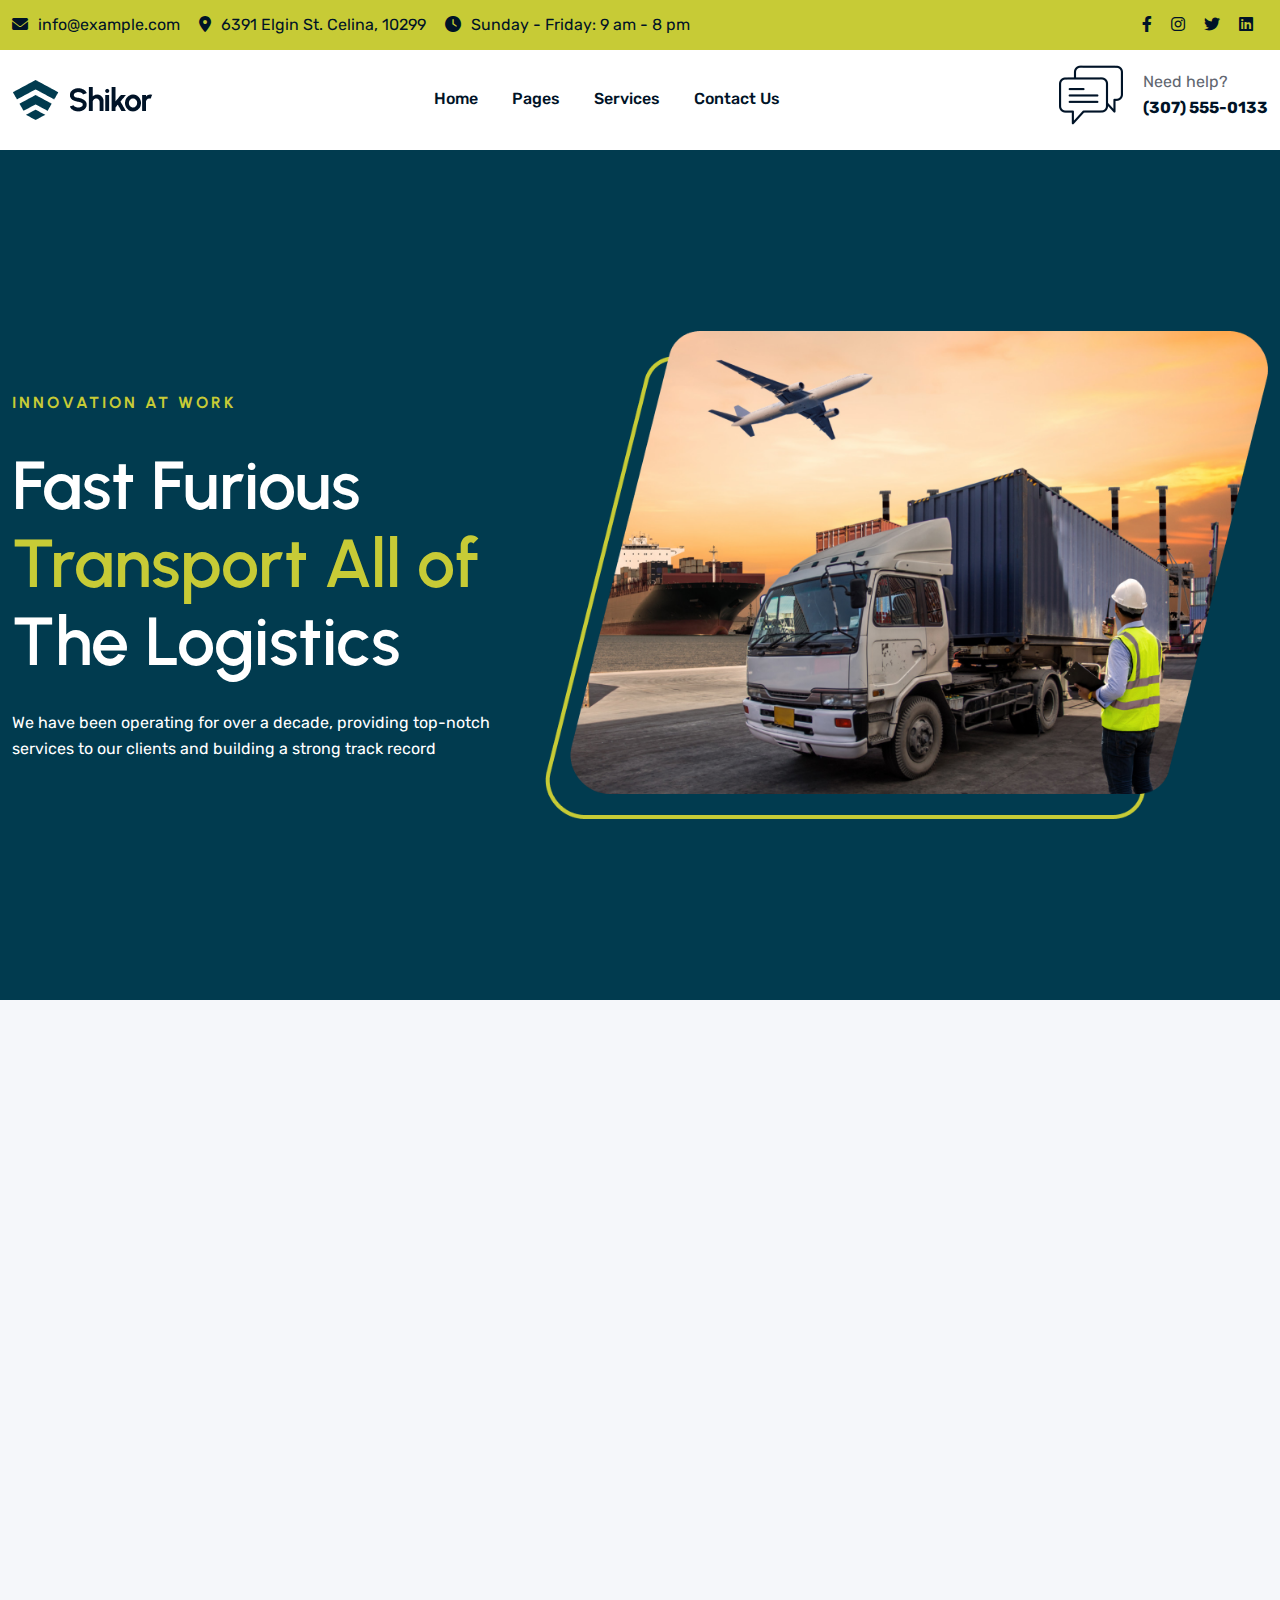
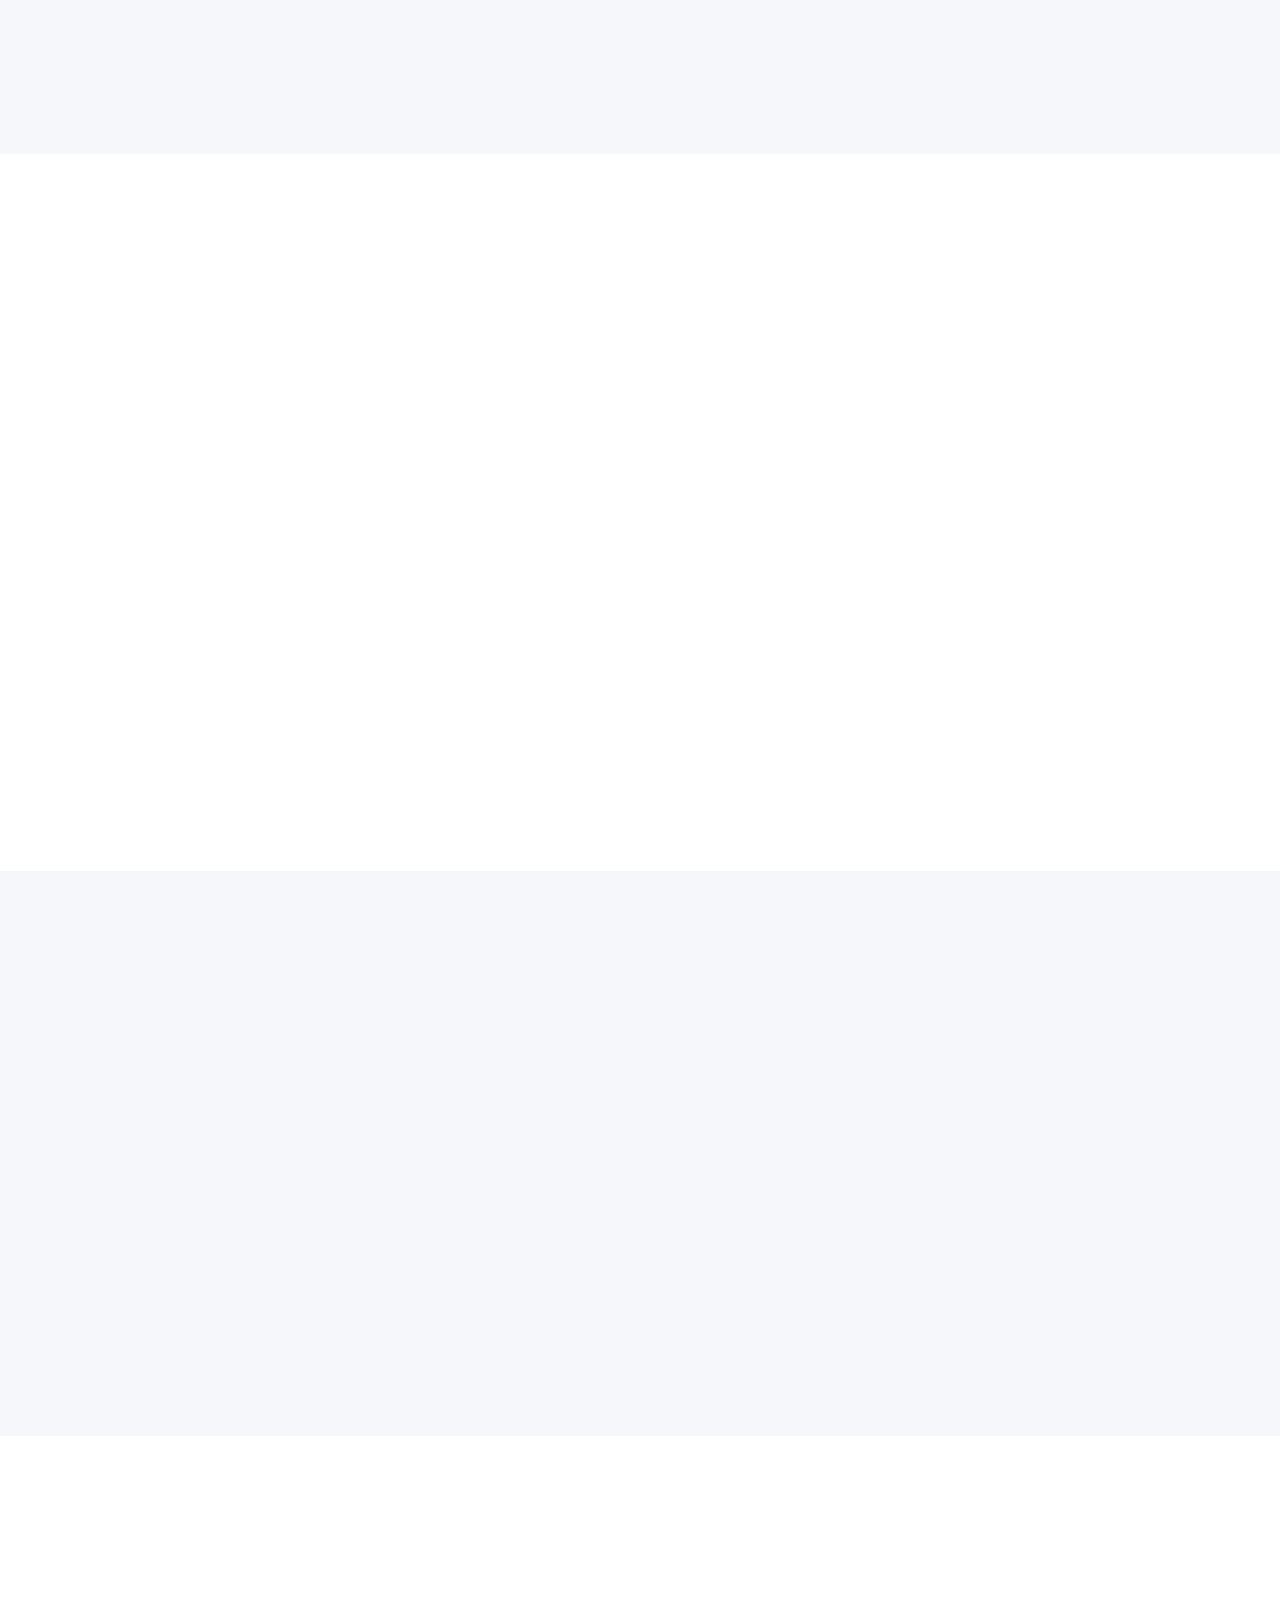
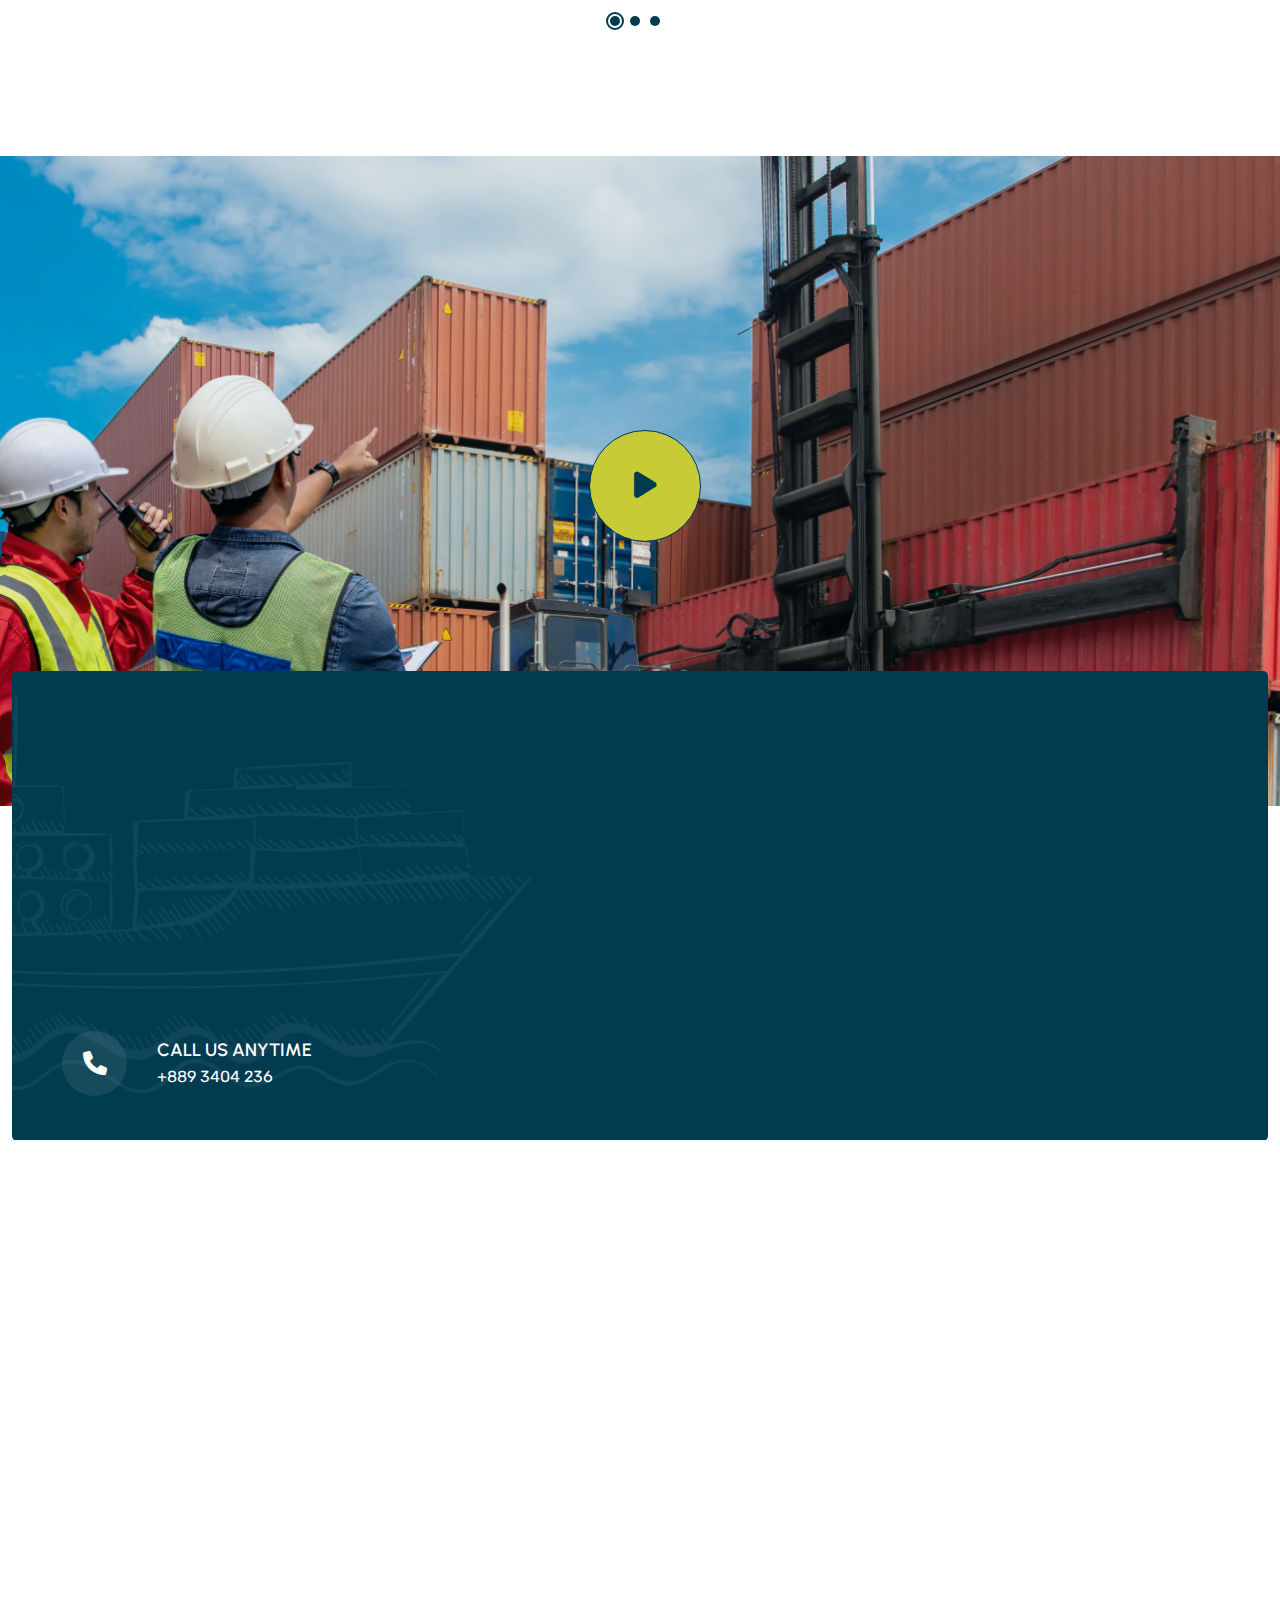
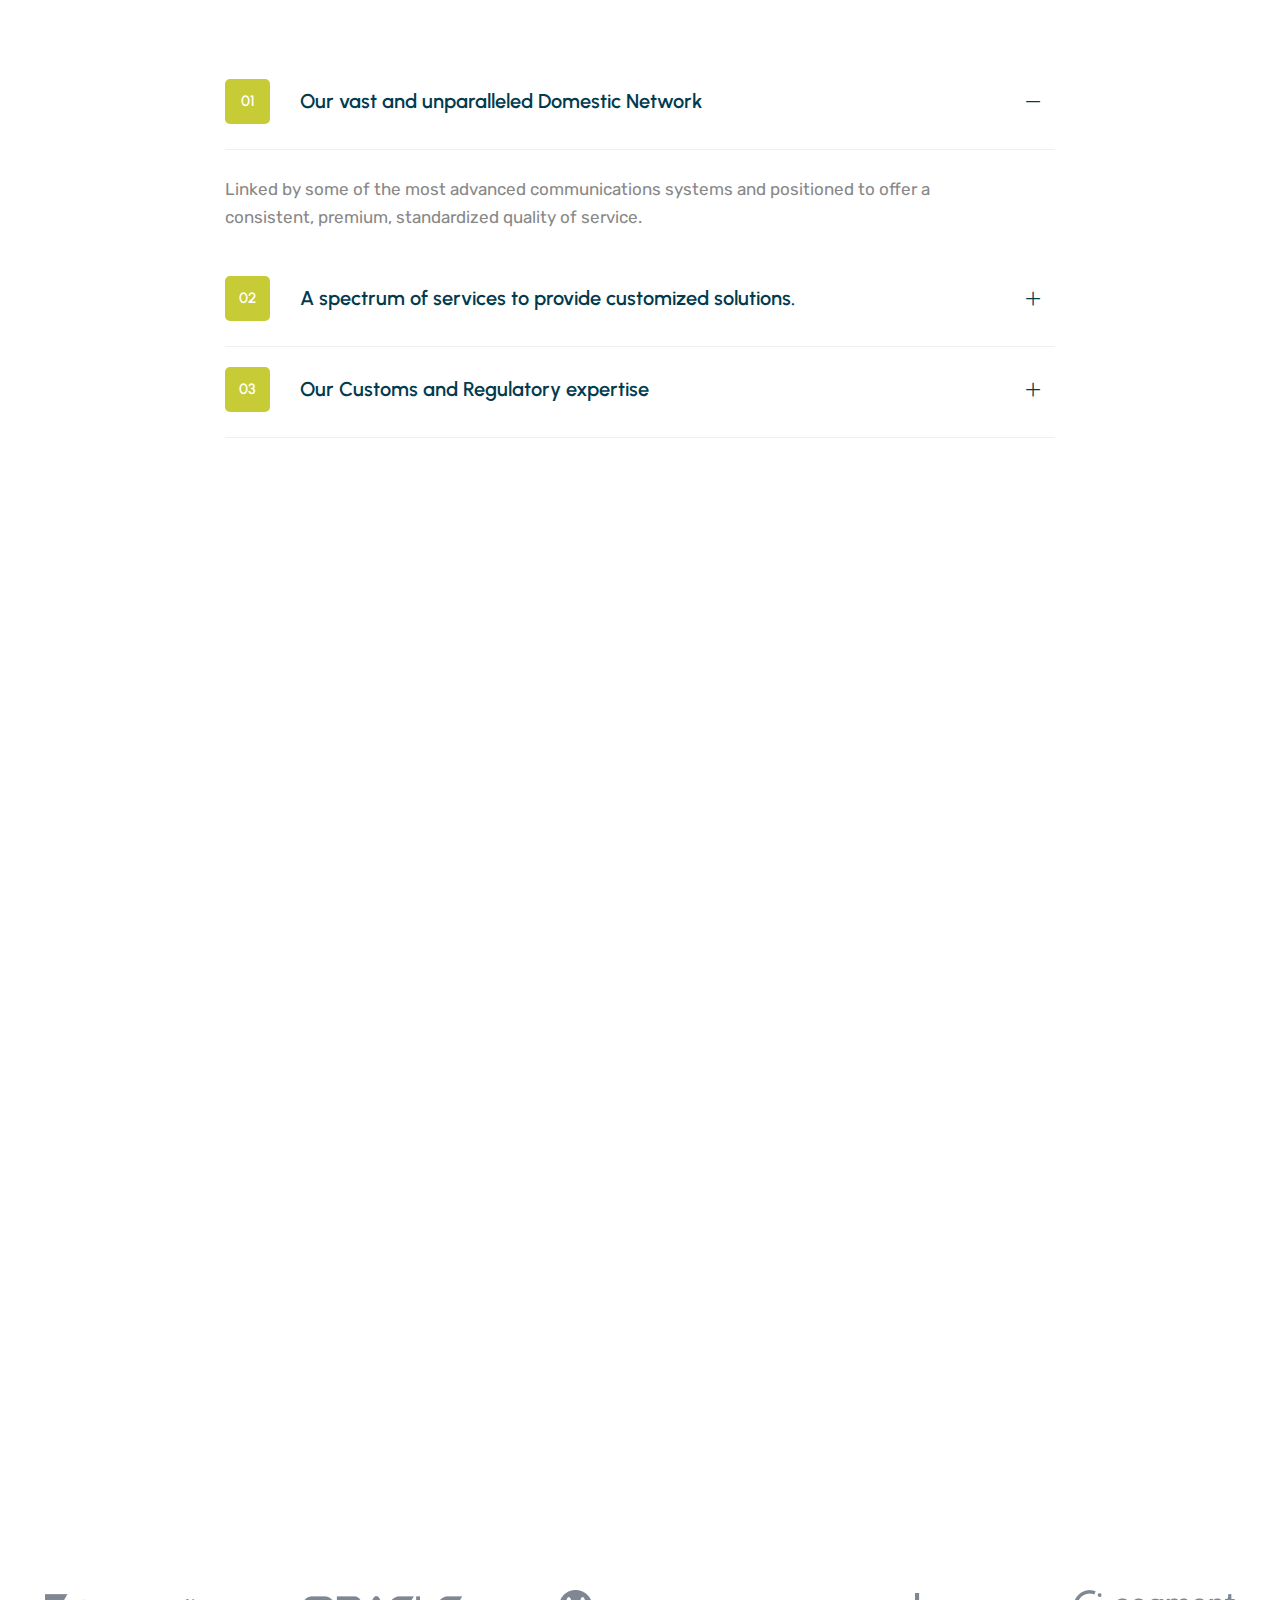
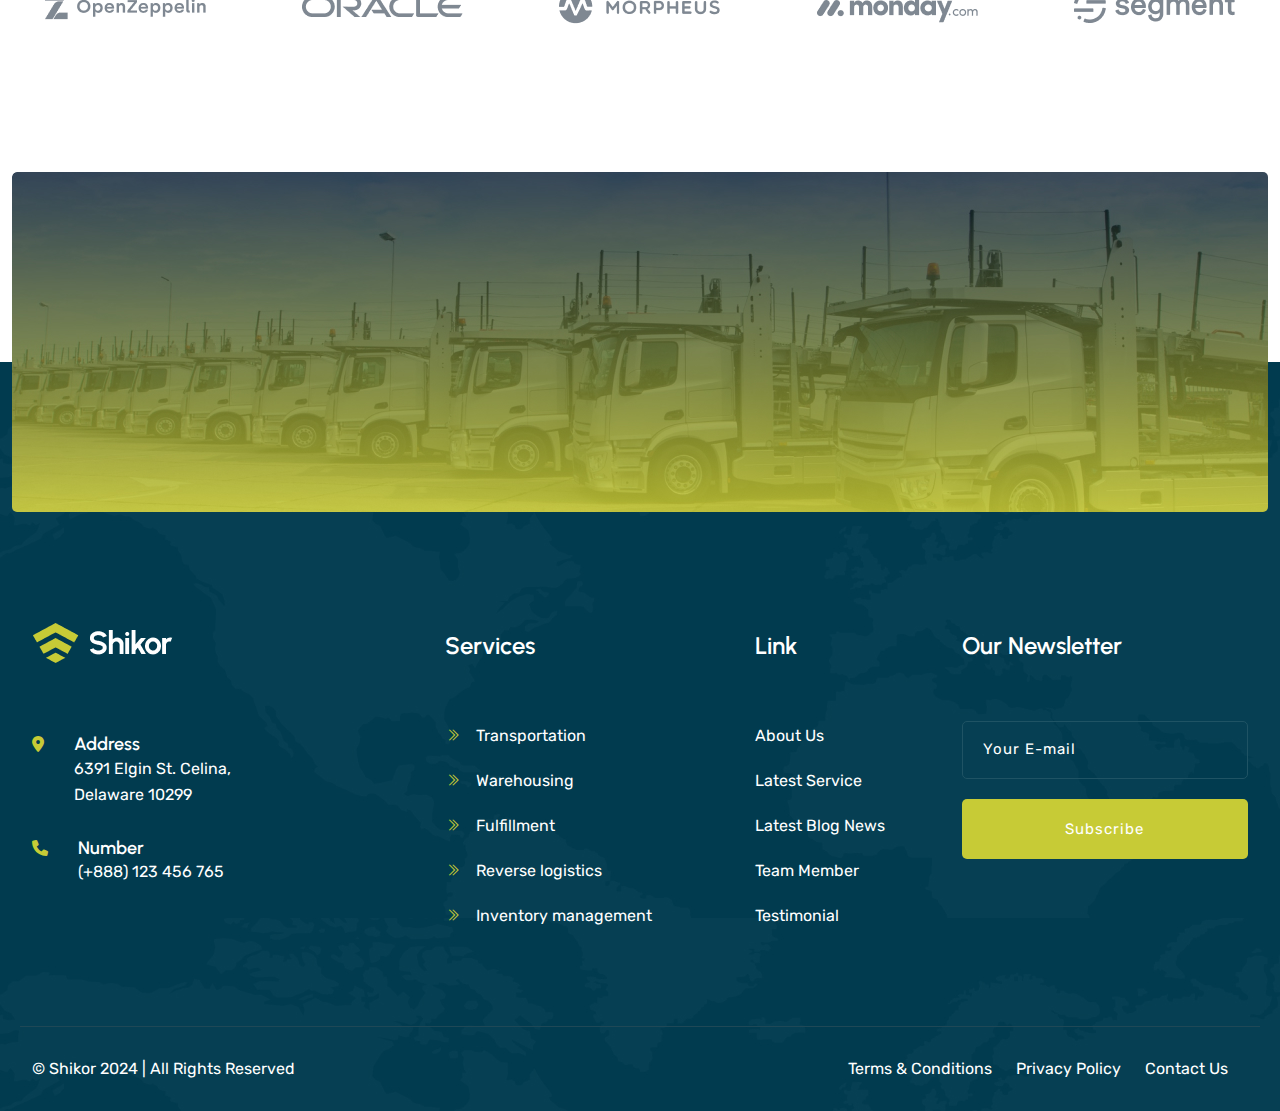
==== index.html @ f117d69b "initial commit" ====
<!DOCTYPE html>
<html lang="en">


<head>
    <meta charset="utf-8">
    <meta http-equiv="X-UA-Compatible" content="IE=edge">
    <meta name="viewport" content="width=device-width, initial-scale=1.0, user-scalable=0">

    <title>Urban Mitra</title>

    <!--Favicon-->
    <link rel="icon" href="assets/img/favicon.png" type="image/jpg">


    <!-- Bootstrap CSS -->
    <link href="assets/css/bootstrap.min.css" rel="stylesheet">
    <!-- Line Awesome CSS -->
    <link href="assets/css/line-awesome.min.css" rel="stylesheet">
    <!-- Font Awesome CSS -->
    <link href="assets/css/fontAwesomePro.css" rel="stylesheet">
    <!-- Flaticon CSS -->
    <link href="assets/css/flaticon.css" rel="stylesheet">
    <!-- Animate CSS-->
    <link href="assets/css/animate.css" rel="stylesheet">
    <!-- Magnific Popup Video -->
    <link href="assets/css/magnific-popup.css" rel="stylesheet">
    <!-- Owl Carousel CSS -->
    <link href="assets/css/owl.carousel.css" rel="stylesheet">
    <!-- Slick Slider CSS -->
    <link href="assets/css/slick.css" rel="stylesheet">
    <!-- Nice Select  -->
    <link href="assets/css/nice-select.css" rel="stylesheet">
    <!-- Back to Top -->
    <link href="assets/css/backToTop.css" rel="stylesheet">
    <!-- Metis Menu -->
    <link href="assets/css/metismenu.css" rel="stylesheet">
    <!-- Style CSS -->
    <link href="assets/css/style.css" rel="stylesheet">
    <!-- jquery -->
    <script src="assets/js/jquery-1.12.4.min.js"></script>

</head>

<body>

    <!-- Pre Loader -->

    <div id="shikor_preloader">
        <div id="shikor_circle_loader"></div>
        <div class="shikor_loader_logo"><img src="assets/img/preload.png" alt="Preload"></div>
    </div>

    <!-- Header Top Area -->

    <div class="header-top-area secondary-bg">
        <div class="container">
            <div class="row">
                <div class="col-xl-8 col-lg-8">
                    <span><i class="fa-solid fa-envelope"></i>info@example.com</span>
                    <span><i class="fa-solid fa-location-dot"></i>6391 Elgin St. Celina, 10299</span>
                    <span><i class="fa-solid fa-clock"></i>Sunday - Friday: 9 am - 8 pm</span>
                </div>
                <div class="col-xl-4 col-lg-4 text-end">
                    <div class="social-area">
                        <a href="#"><i class="fa-brands fa-facebook-f"></i></a>
                        <a href="#"><i class="fa-brands fa-instagram"></i></a>
                        <a href="#"><i class="fa-brands fa-twitter"></i></a>
                        <a href="#"><i class="fa-brands fa-linkedin"></i></a>
                    </div>
                </div>
            </div>
        </div>
    </div>

    <!-- Header Area  -->

    <div id="header-sticky" class="header-area">
        <div class="navigation">
            <div class="container">
                <div class="header-inner-box">

                    <div class="logo">
                        <a href="index-2.html"><img src="assets/img/logo.png" alt=""></a>
                    </div>

                    <div class="main-menu d-none d-lg-inline-block">
                        <ul>

                            <li><a href="index.html">Home</a></li>
                            <li><a href="#">Pages</a></li>
                            <li><a href="#">Services</a></li>
                            <li><a href="contact.html">Contact Us</a></li>
                        </ul>
                    </div>

                    <div class="mobile-nav-bar d-block col-6 d-lg-none">
                        <div class="mobile-nav-wrap">
                            <div id="hamburger">
                                <i class="las la-bars"></i>
                            </div>
                            <!-- mobile menu - responsive menu  -->
                            <div class="mobile-nav">
                                <button type="button" class="close-nav">
                                    <i class="las la-times-circle"></i>
                                </button>
                                <nav class="sidebar-nav">
                                    <ul class="metismenu" id="mobile-menu">
                                        <li><a href="index.html">Home</a></li>
                                        <li><a href="#">Pages</a></li>
                                        <li><a href="#">Services</a></li>
                                        <li><a href="contact.html">Contact Us</a></li>

                                    </ul>
                                </nav>
                            </div>
                        </div>
                    </div>
                    <div class="header-right d-none d-lg-block">
                        <div class="contact-icon-wrap">
                            <img src="assets/img/chat.png" alt="">
                            <div class="contact-info">
                                <p>Need help?</p>
                                <p><b>(307) 555-0133</b></p>
                            </div>
                        </div>
                    </div>
                </div>
            </div>
        </div>
    </div>

    <!-- Hero Area  -->

    <div class="hero-area theme-bg bg-cover d-flex align-items-center" data-background="assets/img/hero-area-bg.png">
        <div class="container">
            <div class="row align-items-center">
                <div class="col-xl-5 col-lg-5 col-md-5">
                    <div class="hero-area-content">
                        <div class="section-title">
                            <h6 class="wow fadeInDown animated" data-wow-delay="200ms">Innovation at Work</h6>
                        </div>
                        <h1 class="text-white wow fadeInDown animated" data-wow-delay="300ms">Fast Furious
                            <span>Transport All of</span> The Logistics
                        </h1>
                        <p class="text-white mt-30 wow fadeInDown animated" data-wow-delay="400ms">We have been
                            operating for over a decade, providing top-notch services to our clients and building a
                            strong track record</p>

                    </div>
                </div>
                <div class="col-xl-7 col-lg-7 col-md-7 wow fadeInRight animated" data-wow-delay="200ms">
                    <div class="hero-img-wrap">
                        <img src="assets/img/hero-area-img.png" alt="">
                    </div>
                </div>
            </div>
        </div>
    </div>

    <!-- About Section  -->
    <div class="about-section gray-bg section-padding">
        <div class="container">
            <div class="row align-items-center">
                <div class="col-xl-6 col-lg-6 wow fadeInLeft animated" data-wow-delay="200ms">
                    <div class="about-img-wrap">
                        <img src="assets/img/about/about-1.png" alt="">
                        <div class="achievement-wrap theme-bg d-flex">
                            <div class="icon">
                                <img src="assets/img/about/medal.png" alt="">
                            </div>
                            <div class="content">
                                <span class="year">20+</span>
                                <span>Winning awrard</span>
                            </div>
                        </div>
                    </div>
                </div>
                <div class="col-xl-6 col-lg-6 wow fadeInUp animated" data-wow-delay="300ms">
                    <div class="about-content-wrap">
                        <div class="section-title">
                            <h6>About Us</h6>
                            <h2>Streamlined Solutions for <br> a Seamless Deliveries</h2>
                        </div>
                        <p>Lorem ipsum dolor sit amet consectetur. Amet lectus mi ultricies the dictum facilisis thr
                            sem. Imperdiet massa turpis sit Lorem ipsum dolor sit amet </p>
                    </div>
                    <div class="about-list-item">
                        <ul>
                            <li><i class="fa-solid fa-circle-check"></i>Your satisfaction is our priority</li>
                            <li><i class="fa-solid fa-circle-check"></i>Enhancing your transport experience</li>
                            <li><i class="fa-solid fa-circle-check"></i>Safe, comfortable, and on time</li>
                            <li><i class="fa-solid fa-circle-check"></i>Discover hassle-free transportation</li>
                        </ul>
                    </div>
                </div>
            </div>
        </div>
    </div>

    <!-- Service Section  -->
    <div class="service-section section-padding pb-60">
        <div class="container">
            <div class="row align-items-end">
                <div class="col-xl-8 col-lg-8 wow fadeInUp animated" data-wow-delay="200ms">
                    <div class="section-title mb-0">
                        <h6>Services</h6>
                        <h2>Streamlined <span>Solutions</span> for a <br> Seamless Deliveries</h2>
                    </div>
                </div>

            </div>
            <div class="row mt-100">
                <div class="col-xl-4 col-lg-4 col-md-6 wow fadeInUp animated" data-wow-delay="200ms">
                    <div class="single-service-wrap">
                        <div class="service-icon">
                            <img src="assets/img/service/1.png" alt="">
                        </div>
                        <h4>Express Transport</h4>
                        <p></p>
                        <a href="service-details.html" class="service-link">Read More <i
                                class="fa-solid fa-arrow-right"></i></a>
                    </div>
                </div>
                <div class="col-xl-4 col-lg-4 col-md-6 wow fadeInUp animated" data-wow-delay="400ms">
                    <div class="single-service-wrap">
                        <div class="service-icon">
                            <img src="assets/img/service/2.png" alt="">
                        </div>
                        <h4>Connect Logistics</h4>
                        <p></p>
                        <a href="service-details.html" class="service-link">Read More <i
                                class="fa-solid fa-arrow-right"></i></a>
                    </div>
                </div>
                <div class="col-xl-4 col-lg-4 col-md-6 wow fadeInUp animated" data-wow-delay="600ms">
                    <div class="single-service-wrap">
                        <div class="service-icon">
                            <img src="assets/img/service/3.png" alt="">
                        </div>
                        <h4>Logistic Xpress</h4>
                        <p></p>
                        <a href="service-details.html" class="service-link">Read More <i
                                class="fa-solid fa-arrow-right"></i></a>
                    </div>
                </div>
            </div>
        </div>
    </div>


    <!-- Project Section -->
    <div class="project-section gray-bg section-padding">
        <div class="container">
            <div class="row align-items-end">
                <div class="col-xl-6 col-lg-6">
                    <div class="section-title mb-0 wow fadeInUp animated" data-wow-delay="200ms">
                        <h6>Latest Project</h6>
                        <h2>Your Visit Our <span>Expertise</span> <br> of Creating Beautiful</h2>
                    </div>
                </div>

            </div>
            <div class="row mt-60">
                <div class="project-wrapper owl-carousel">
                    <a href="#" class="single-project-wrapper wow fadeInUp animated" data-wow-delay="200ms">
                        <div class="project-bg">
                            <img src="assets/img/project/01.png" alt="">
                            <div class="project-details">
                                <h4>Air Freight</h4>
                                <p>Logistics</p>
                            </div>
                        </div>
                    </a>
                    <a href="#" class="single-project-wrapper wow fadeInUp animated" data-wow-delay="400ms">
                        <div class="project-bg">
                            <img src="assets/img/project/02.png" alt="">
                            <div class="project-details">
                                <h4>Ware House</h4>
                                <p>Logistics</p>
                            </div>
                        </div>
                    </a>
                    <a href="#" class="single-project-wrapper wow fadeInUp animated" data-wow-delay="600ms">
                        <div class="project-bg">
                            <img src="assets/img/project/03.png" alt="">
                            <div class="project-details">
                                <h4>Sea Freight</h4>
                                <p>Logistics</p>
                            </div>
                        </div>
                    </a>
                    <a href="#" class="single-project-wrapper wow fadeInUp animated" data-wow-delay="800ms">
                        <div class="project-bg">
                            <img src="assets/img/project/04.png" alt="">
                            <div class="project-details">
                                <h4>Road Freight</h4>
                                <p>Logistics</p>
                            </div>
                        </div>
                    </a>
                    <a href="#" class="single-project-wrapper wow fadeInUp animated" data-wow-delay="200ms">
                        <div class="project-bg">
                            <img src="assets/img/project/01.png" alt="">
                            <div class="project-details">
                                <h4>Sea Freight</h4>
                                <p>Logistics</p>
                            </div>
                        </div>
                    </a>
                    <a href="#" class="single-project-wrapper wow fadeInUp animated" data-wow-delay="200ms">
                        <div class="project-bg">
                            <img src="assets/img/project/01.png" alt="">
                            <div class="project-details">
                                <h4>Air Freight</h4>
                                <p>Logistics</p>
                            </div>
                        </div>
                    </a>
                    <a href="#" class="single-project-wrapper wow fadeInUp animated" data-wow-delay="400ms">
                        <div class="project-bg">
                            <img src="assets/img/project/02.png" alt="">
                            <div class="project-details">
                                <h4>Ware House</h4>
                                <p>Logistics</p>
                            </div>
                        </div>
                    </a>
                    <a href="#" class="single-project-wrapper wow fadeInUp animated" data-wow-delay="600ms">
                        <div class="project-bg">
                            <img src="assets/img/project/03.png" alt="">
                            <div class="project-details">
                                <h4>Sea Freight</h4>
                                <p>Logistics</p>
                            </div>
                        </div>
                    </a>
                    <a href="#" class="single-project-wrapper wow fadeInUp animated" data-wow-delay="800ms">
                        <div class="project-bg">
                            <img src="assets/img/project/04.png" alt="">
                            <div class="project-details">
                                <h4>Road Freight</h4>
                                <p>Logistics</p>
                            </div>
                        </div>
                    </a>
                    <a href="#" class="single-project-wrapper wow fadeInUp animated" data-wow-delay="200ms">
                        <div class="project-bg">
                            <img src="assets/img/project/01.png" alt="">
                            <div class="project-details">
                                <h4>Sea Freight</h4>
                                <p>Logistics</p>
                            </div>
                        </div>
                    </a>
                </div>
            </div>
        </div>
    </div>


    <!-- Video Section  -->
    <div class="video-section">
        <div class="overlay"></div>
        <div class="video-inner-box">
            <div class="play-btn">
                <a href="https://www.youtube.com/watch?v=KEFt2quibkg" class="mfp-iframe"><i
                        class="fa-solid fa-play"></i></a>
            </div>
        </div>
    </div>

    <!-- Appointment Section  -->
    <div class="appointment-section pb-180">
        <div class="container">
            <div class="appointment-inner" data-background="assets/img/appointment-bg.png">
                <div class="row">
                    <div class="col-xl-5 col-lg-5">
                        <div class="section-title">
                            <h6 class="text-white wow fadeInUp animated" data-wow-delay="200ms">Talk To Us</h6>
                            <h2 class="text-white wow fadeInDown animated" data-wow-delay="400ms">Connect people a <br>
                                of places</h2>
                        </div>
                        <p class="text-white wow fadeInUp animated" data-wow-delay="200ms">Lorem ipsum dolor sit amet
                            consectetur adipiscing elit torquent nunc nascetur, cubilia tempor </p>
                        <div class="contact-wrap">
                            <div class="icon">
                                <i class="fa-solid fa-phone"></i>
                            </div>
                            <div class="contact-details">
                                <h6>CALL US ANYTIME</h6>
                                <p>+889 3404 236</p>
                            </div>
                        </div>
                    </div>
                    <div class="col-xl-7 col-lg-7 wow fadeInDown animated" data-wow-delay="400ms">
                        <div class="apppointment-form-wrap white-bg">
                            <h2>Get A Appointment</h2>
                            <form>
                                <div class="row">
                                    <div class="col-md-6">
                                        <input type="text" placeholder="First Name">
                                    </div>
                                    <div class="col-md-6">
                                        <input type="text" placeholder="Last Name">
                                    </div>
                                    <div class="col-md-6">
                                        <input type="email" placeholder="E-mail Address">
                                    </div>
                                    <div class="col-md-6">
                                        <input type="tel" placeholder="Phone Number">
                                    </div>
                                    <div class="col-md-12">
                                        <textarea name="message" id="message" cols="30" rows="10"
                                            placeholder="Write Message"></textarea>
                                    </div>
                                    <div class="col-md-12">
                                        <input type="submit" value="Appointment Now">
                                    </div>
                                </div>
                            </form>
                        </div>
                    </div>
                </div>
            </div>
        </div>
    </div>

    <!-- FAQ Section  -->
    <div class="faq-section section-padding">
        <div class="container">
            <div class="row justify-content-center">
                <div class="col-xl-8 col-lg-8 text-center">
                    <div class="section-title wow fadeInUp animated" data-wow-delay="200ms">
                        <h6>Ask Question</h6>
                        <h2>Fast furious <span>transport</span> <br> all logistics</h2>
                    </div>
                    <div class="faq-wrap">
                        <div class="cp-custom-accordion mt-60">
                            <div class="accordions" id="accordionExample">
                                <div class="accordion-items">
                                    <h2 class="accordion-header" id="headingOne">
                                        <button class="accordion-buttons" type="button" data-bs-toggle="collapse"
                                            data-bs-target="#collapseOne" aria-expanded="true"
                                            aria-controls="collapseOne">
                                            <span>01</span>Our vast and unparalleled Domestic Network
                                        </button>
                                    </h2>
                                    <div id="collapseOne" class="accordion-collapse collapse show"
                                        aria-labelledby="headingOne" data-bs-parent="#accordionExample">
                                        <div class="accordion-body">
                                            Linked by some of the most advanced communications systems and positioned to
                                            offer a consistent, premium, standardized quality of service.
                                        </div>
                                    </div>
                                </div>
                                <div class="accordion-items">
                                    <h2 class="accordion-header" id="headingTwo">
                                        <button class="accordion-buttons collapsed" type="button"
                                            data-bs-toggle="collapse" data-bs-target="#collapseTwo"
                                            aria-expanded="false" aria-controls="collapseTwo">
                                            <span>02</span>A spectrum of services to provide customized solutions.
                                        </button>
                                    </h2>
                                    <div id="collapseTwo" class="accordion-collapse collapse"
                                        aria-labelledby="headingTwo" data-bs-parent="#accordionExample">
                                        <div class="accordion-body">
                                            We are the only express carrier in the country today which offers an entire
                                            range of services that extend from a document to a charter-load of
                                            shipments. Our services are relentlessly monitored to deliver a net service
                                            level of 99.96%.
                                        </div>
                                    </div>
                                </div>
                                <div class="accordion-items">
                                    <h2 class="accordion-header" id="headingThree">
                                        <button class="accordion-buttons collapsed" type="button"
                                            data-bs-toggle="collapse" data-bs-target="#collapseThree"
                                            aria-expanded="false" aria-controls="collapseThree">
                                            <span>03</span>Our Customs and Regulatory expertise
                                        </button>
                                    </h2>
                                    <div id="collapseThree" class="accordion-collapse collapse"
                                        aria-labelledby="headingThree" data-bs-parent="#accordionExample">
                                        <div class="accordion-body">
                                            We have a dedicated team of specialists who provide the expertise for
                                            customs as well as regulatory clearances at all States within the country,
                                            to support seamless service to the customer.
                                        </div>
                                    </div>
                                </div>
                            </div>
                        </div>
                    </div>
                </div>
            </div>
        </div>
    </div>

    <!-- Blog Section  -->
    <div class="blog-section section-padding">
        <div class="container">
            <div class="row justify-content-center">
                <div class="col-xl-6 col-lg-6 text-center wow fadeInUp animated" data-wow-delay="200ms">
                    <div class="section-title">
                        <h6>Blog and News</h6>
                        <h2>Mastering the Art of <span>Efficient</span> Movement</h2>
                    </div>
                </div>
            </div>
            <div class="row mt-60">
                <div class="col-xl-6 col-lg-6 wow fadeInUp animated" data-wow-delay="200ms">
                    <a href="#" class="single-blog-item">
                        <div class="blog-img">
                            <img src="assets/img/blog/1.jpg" alt="">
                        </div>
                        <div class="blog-content-wrap">
                            <div class="blog-meta">
                                <span><i class="fa-solid fa-calendar-days"></i>October 19, 2023</span>
                                <span><i class="fa-regular fa-user"></i>By admin</span>
                            </div>
                            <h3>Discover the joy of hassle-free for The transportation</h3>
                            <a href="#" class="blog-details-link">Read More<i class="fa-solid fa-arrow-right"></i></a>
                        </div>
                    </a>
                </div>
                <div class="col-xl-6 col-lg-6 wow fadeInUp animated" data-wow-delay="400ms">
                    <div class="row">
                        <div class="col-md-6">
                            <a href="#" class="single-blog-item">
                                <div class="blog-img">
                                    <img src="assets/img/blog/2.jpg" alt="">
                                </div>
                                <div class="blog-content-wrap">
                                    <div class="blog-meta">
                                        <span><i class="fa-solid fa-calendar-days"></i>October 19, 2023</span>
                                        <span><i class="fa-regular fa-user"></i>By admin</span>
                                    </div>
                                    <h4>Hassle-free for The a transportation</h4>
                                    <a href="#" class="blog-details-link">Read More<i
                                            class="fa-solid fa-arrow-right"></i></a>
                                </div>
                            </a>
                        </div>
                        <div class="col-md-6 wow fadeInUp animated" data-wow-delay="600ms">
                            <a href="#" class="single-blog-item">
                                <div class="blog-img">
                                    <img src="assets/img/blog/3.jpg" alt="">
                                </div>
                                <div class="blog-content-wrap">
                                    <div class="blog-meta">
                                        <span><i class="fa-solid fa-calendar-days"></i>October 19, 2023</span>
                                        <span><i class="fa-regular fa-user"></i>By admin</span>
                                    </div>
                                    <h4>Your satisfaction is a our priority</h4>
                                    <a href="#" class="blog-details-link">Read More<i
                                            class="fa-solid fa-arrow-right"></i></a>
                                </div>
                            </a>
                        </div>
                    </div>
                </div>
            </div>
        </div>
    </div>

    <!-- Clients Section  -->
    <div class="client-section section-padding pt-0">
        <div class="container">
            <div class="row">
                <div class="client-wrapper owl-carousel">
                    <div class="single-client-item">
                        <img src="assets/img/clients/1.png" alt="">
                    </div>
                    <div class="single-client-item">
                        <img src="assets/img/clients/2.png" alt="">
                    </div>
                    <div class="single-client-item">
                        <img src="assets/img/clients/3.png" alt="">
                    </div>
                    <div class="single-client-item">
                        <img src="assets/img/clients/4.png" alt="">
                    </div>
                    <div class="single-client-item">
                        <img src="assets/img/clients/5.png" alt="">
                    </div>
                </div>
            </div>
        </div>
    </div>

    <!-- CTA Section  -->
    <div class="cta-area">
        <div class="container">
            <div class="cta-inner" data-background="assets/img/cta-bg.jpg">
                <h2 class="text-white wow fadeInUp animated" data-wow-delay="200ms">Ride in style, travel <br> with a
                    smile</h2>

            </div>
        </div>
    </div>

    <!-- Footer Area  -->
    <div class="footer-area" data-background="assets/img/footer-bg-three.jpg">
        <div class="container">
            <div class="row">
                <div class="col-xl-3 col-lg-3 col-md-4 col-sm-4">
                    <div class="footer-widget">
                        <div class="logo">
                            <a href="index-2.html"><img src="assets/img/logo-white.png" alt=""></a>
                        </div>
                        <div class="contact-info-wrap">
                            <div class="single-contact-info">
                                <div class="contact-icon">
                                    <i class="fa-solid fa-location-dot"></i>
                                </div>
                                <div class="contact-details">
                                    <h6>Address</h6>
                                    <p>6391 Elgin St. Celina, <br> Delaware 10299</p>
                                </div>
                            </div>
                            <div class="single-contact-info">
                                <div class="contact-icon">
                                    <i class="fa-solid fa-phone"></i>
                                </div>
                                <div class="contact-details">
                                    <h6>Number</h6>
                                    <p>(+888) 123 456 765</p>
                                </div>
                            </div>
                        </div>
                    </div>
                </div>
                <div class="col-xl-1 col-lg-1 col-md-1 col-sm-1"></div>
                <div class="col-xl-3 col-lg-3 col-md-4 col-sm-5">
                    <div class="footer-widget">
                        <h5>Services</h5>
                        <div class="list-item">
                            <ul>
                                <li><i class="las la-angle-double-right"></i><a
                                        href="service-details.html">Transportation</a></li>
                                <li><i class="las la-angle-double-right"></i><a
                                        href="service-details.html">Warehousing</a></li>
                                <li><i class="las la-angle-double-right"></i><a
                                        href="service-details.html">Fulfillment</a></li>
                                <li><i class="las la-angle-double-right"></i><a href="service-details.html">Reverse
                                        logistics</a></li>
                                <li><i class="las la-angle-double-right"></i><a href="service-details.html">Inventory
                                        management</a></li>
                            </ul>
                        </div>
                    </div>
                </div>
                <div class="col-xl-2 col-lg-2 col-md-5 col-sm-5">
                    <div class="footer-widget">
                        <h5>Link</h5>
                        <div class="list-item">
                            <ul>
                                <li><a href="about.html">About Us</a></li>
                                <li><a href="services.html">Latest Service</a></li>
                                <li><a href="blog.html">Latest Blog News</a></li>
                                <li><a href="team.html">Team Member</a></li>
                                <li><a href="#">Testimonial</a></li>
                            </ul>
                        </div>
                    </div>
                </div>
                <div class="col-xl-3 col-lg-3 col-md-6 col-sm-6">
                    <div class="footer-widget">
                        <h5>Our Newsletter</h5>
                        <div class="newsletter-form">
                            <input type="text" placeholder="Your E-mail">
                            <input type="submit" value="Subscribe">
                        </div>
                    </div>
                </div>
            </div>
            <div class="footer-bottom row mt-80">
                <div class="col-lg-6 col-md-5">
                    <span>© Shikor 2024 | All Rights Reserved</span>
                </div>
                <div class="col-lg-6 col-md-7 text-md-end">
                    <ul>
                        <li><a href="#">Terms & Conditions</a></li>
                        <li><a href="#">Privacy Policy</a></li>
                        <li><a href="contact.html">Contact Us</a></li>
                    </ul>
                </div>

            </div>
        </div>
    </div>


    <!-- Search Dropdown -->

    <div class="search-popup">
        <span class="search-back-drop"></span>

        <div class="search-inner">
            <div class="container">
                <div class="logo">
                    <a class="navbar-brand" href="index-2.html"><img src="assets/img/logo.png" alt=""></a>
                </div>
                <button class="close-search"><span class="la la-times"></span></button>
                <form method="post" action="https://iideainformatics.it/html/codersocean/shikor/index.html">
                    <div class="form-group">
                        <input type="search" name="search-field" value="" placeholder="Type your keyword" required="">
                        <button type="submit"><i class="fal fa-search"></i></button>
                    </div>
                </form>
            </div>
        </div>
    </div>


    <!-- back to top start -->
    <div class="progress-wrap">
        <svg class="progress-circle svg-content" width="100%" height="100%" viewBox="-1 -1 102 102">
            <path d="M50,1 a49,49 0 0,1 0,98 a49,49 0 0,1 0,-98" />
        </svg>
    </div>


    <!-- Popper JS -->
    <script src="assets/js/popper.min.js"></script>
    <!-- Bootstrap JS -->
    <script src="assets/js/bootstrap.min.js"></script>
    <!-- Wow JS -->
    <script src="assets/js/wow.min.js"></script>
    <!-- Way Points JS -->
    <script src="assets/js/jquery.waypoints.min.js"></script>
    <!-- Counter Up JS -->
    <script src="assets/js/jquery.counterup.min.js"></script>
    <!-- Owl Carousel JS -->
    <script src="assets/js/owl.carousel.min.js"></script>
    <!-- Slick Slider JS -->
    <script src="assets/js/slick.min.js"></script>
    <!-- Magnific Popup JS -->
    <script src="assets/js/magnific-popup.min.js"></script>
    <!-- Sticky JS -->
    <script src="assets/js/jquery.sticky.js"></script>
    <!-- Nice Select JS -->
    <script src="assets/js/jquery.nice-select.min.js"></script>
    <!-- Appear JS -->
    <script src="assets/js/jquery.appear.min.js"></script>
    <!-- Odometer JS -->
    <script src="assets/js/odometer.min.js"></script>
    <!-- Back To Top JS -->
    <script src="assets/js/backToTop.js"></script>
    <!-- Metis Menu JS -->
    <script src="assets/js/metismenu.js"></script>
    <!-- Main JS -->
    <script src="assets/js/main.js"></script>

</body>


</html>
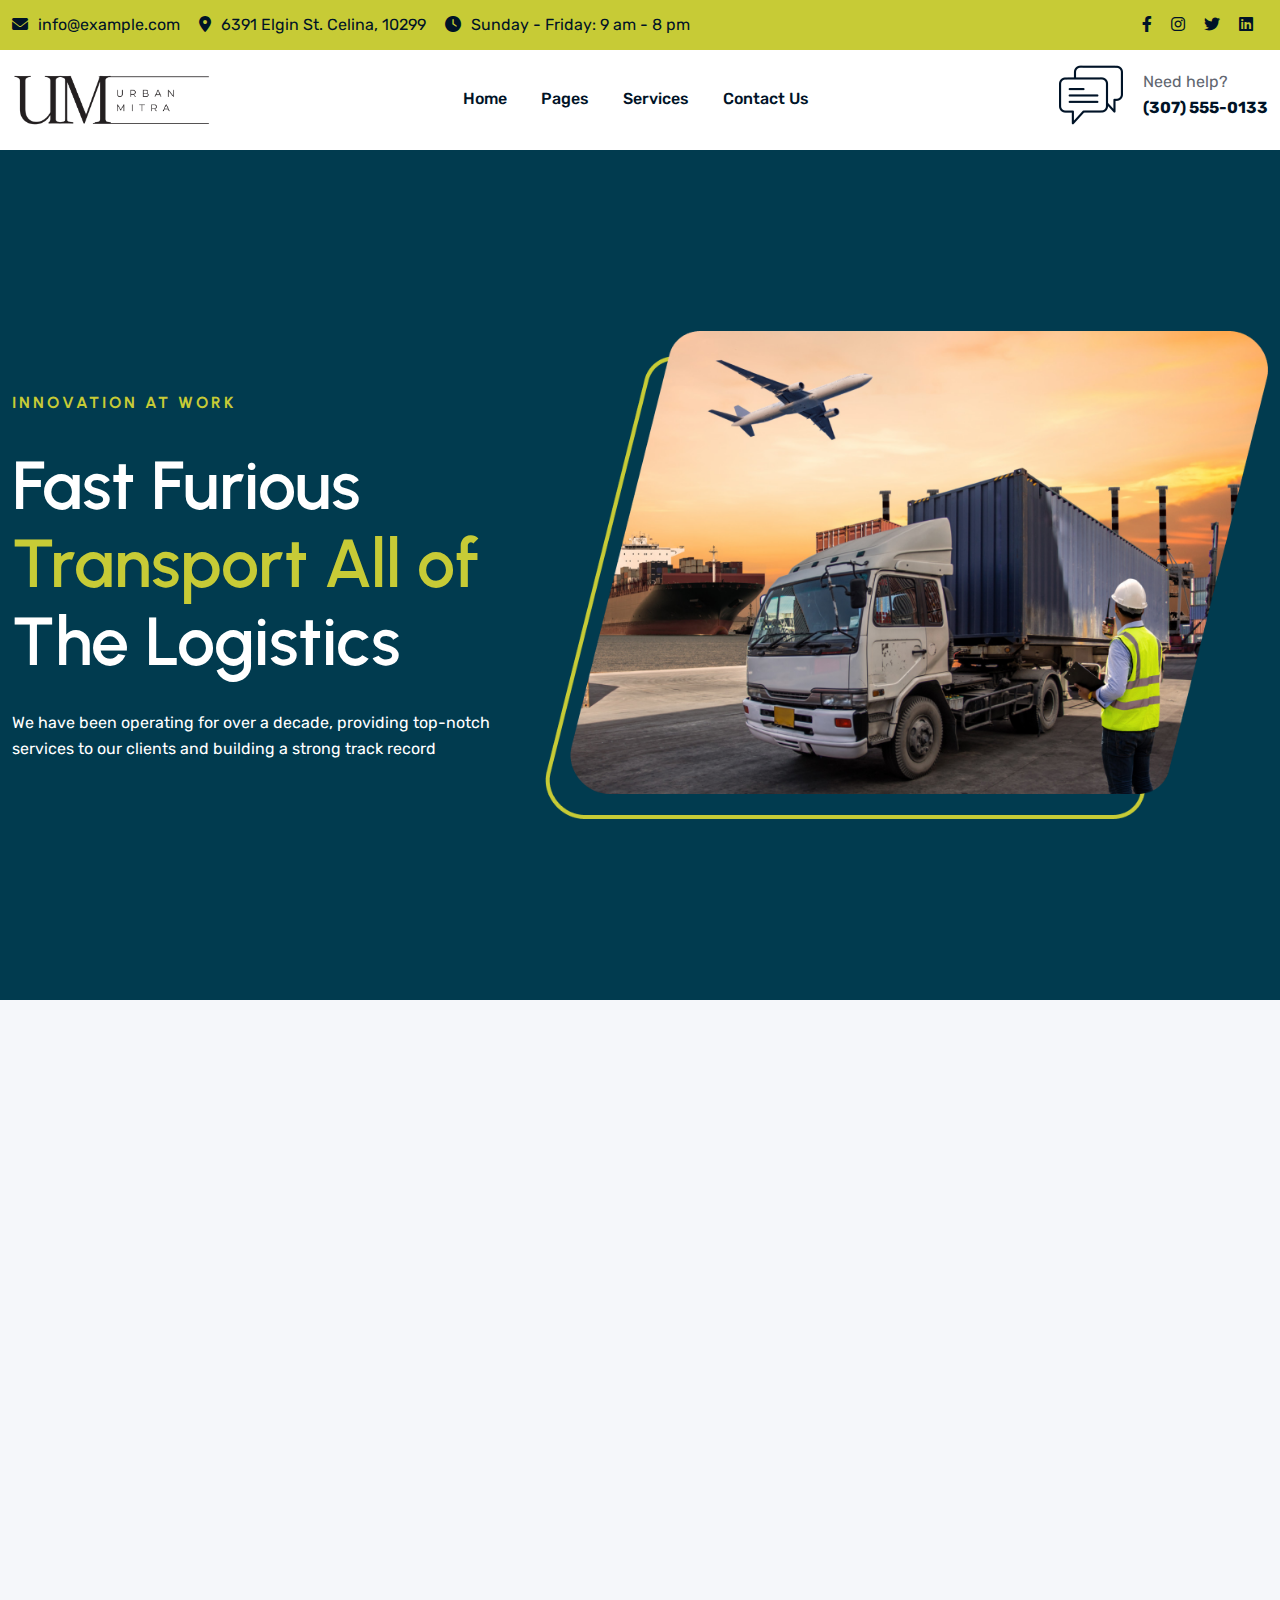
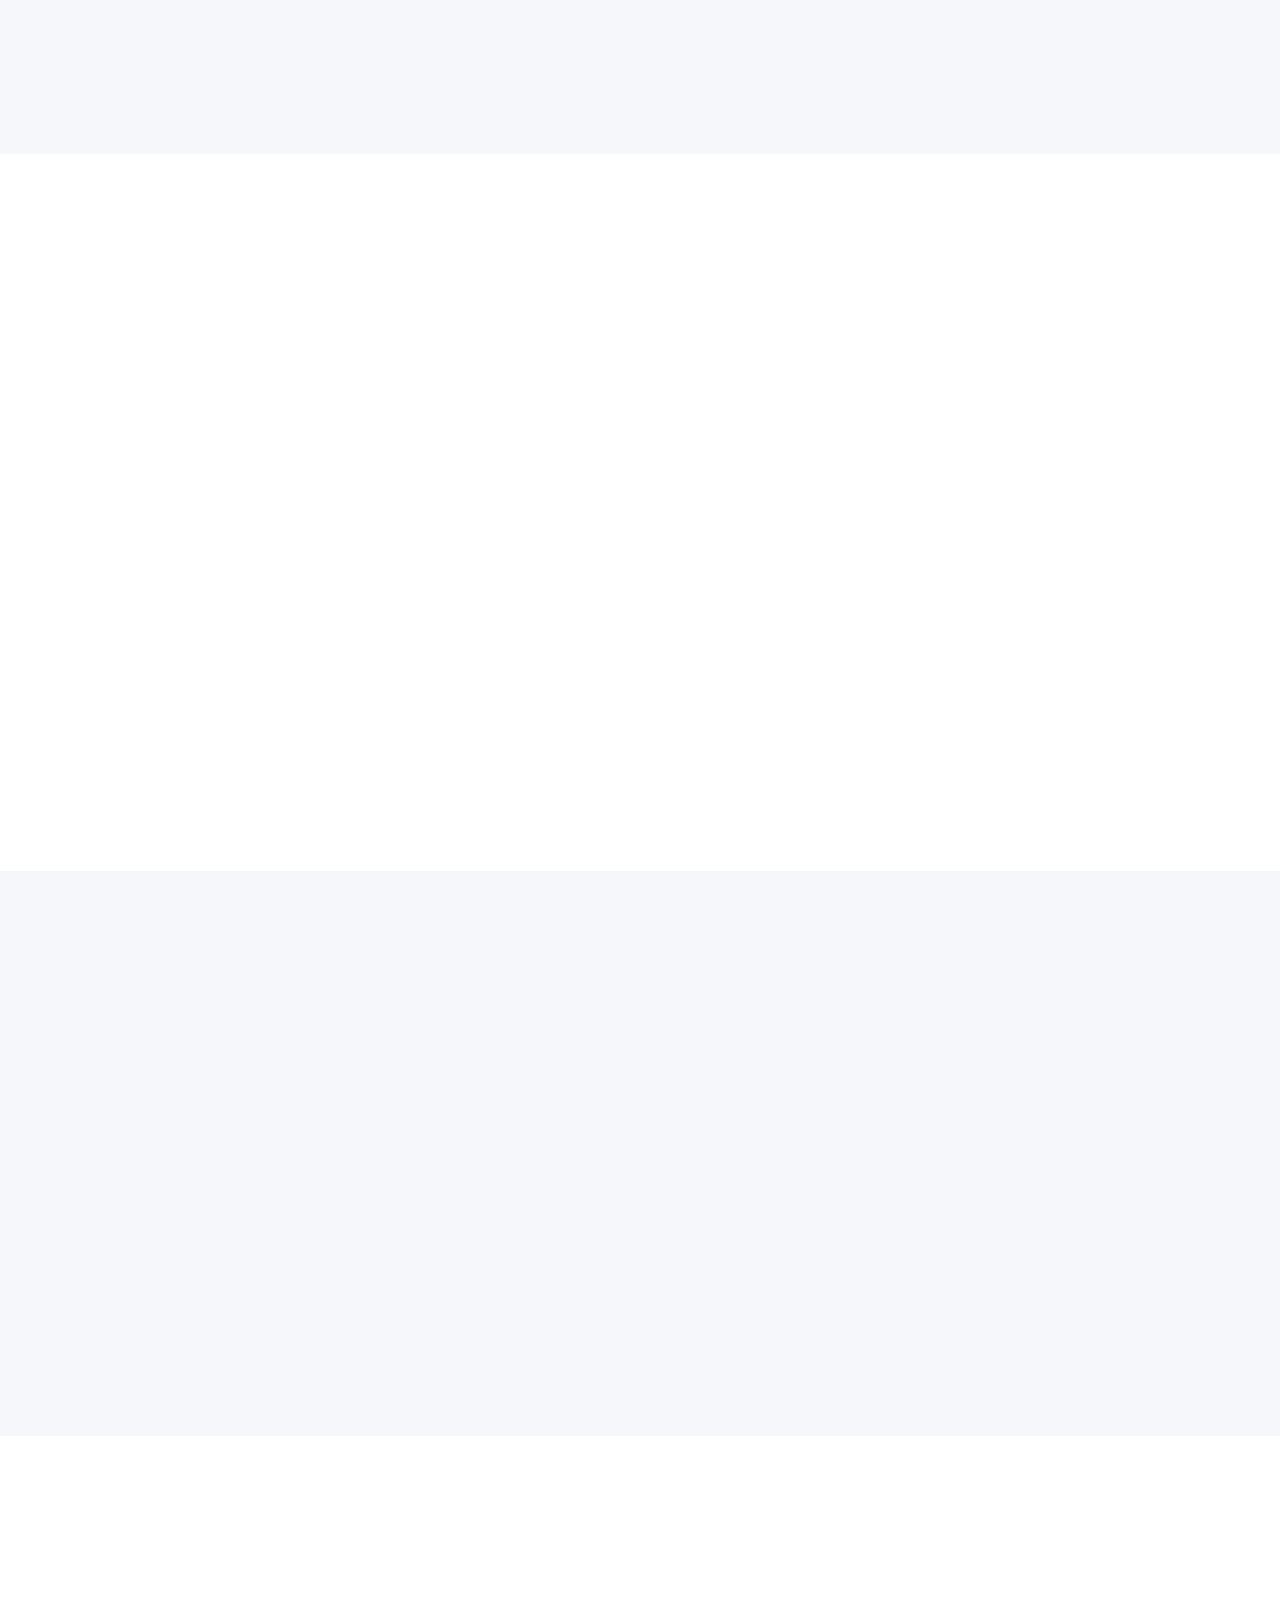
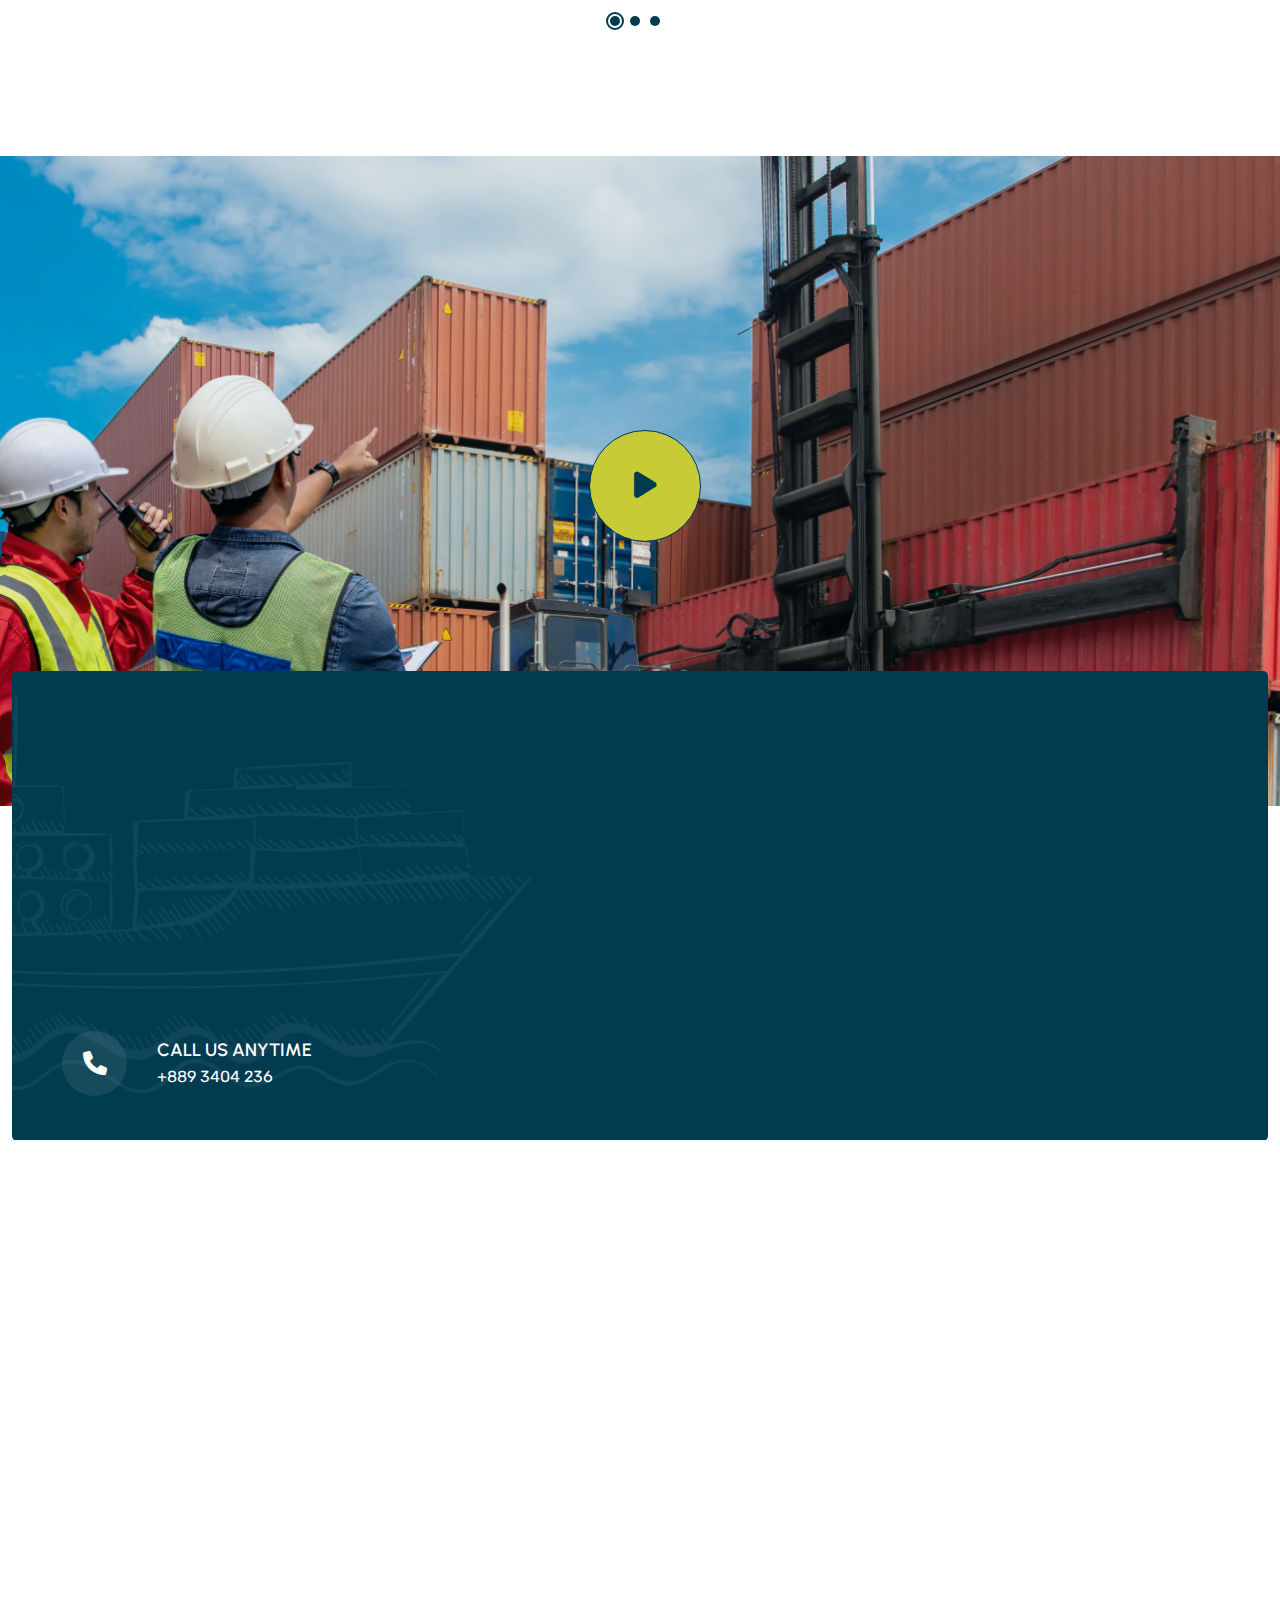
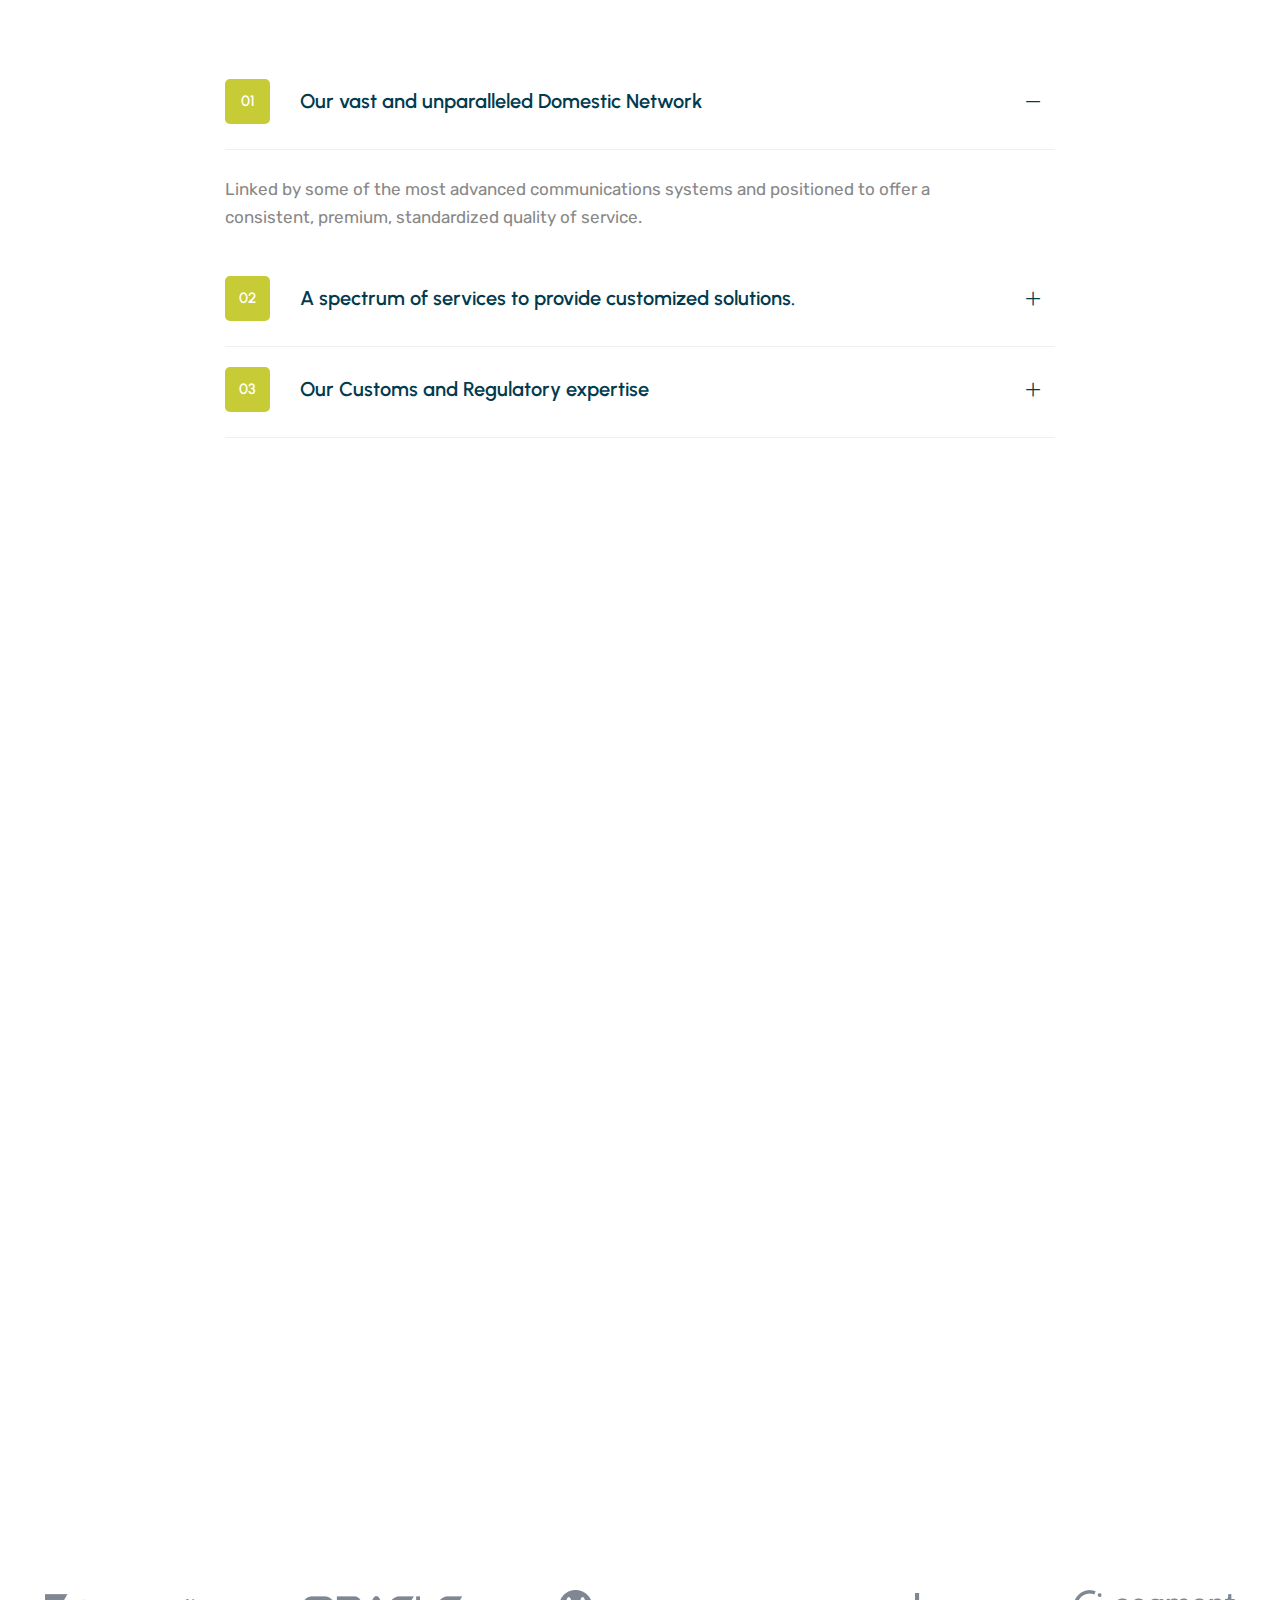
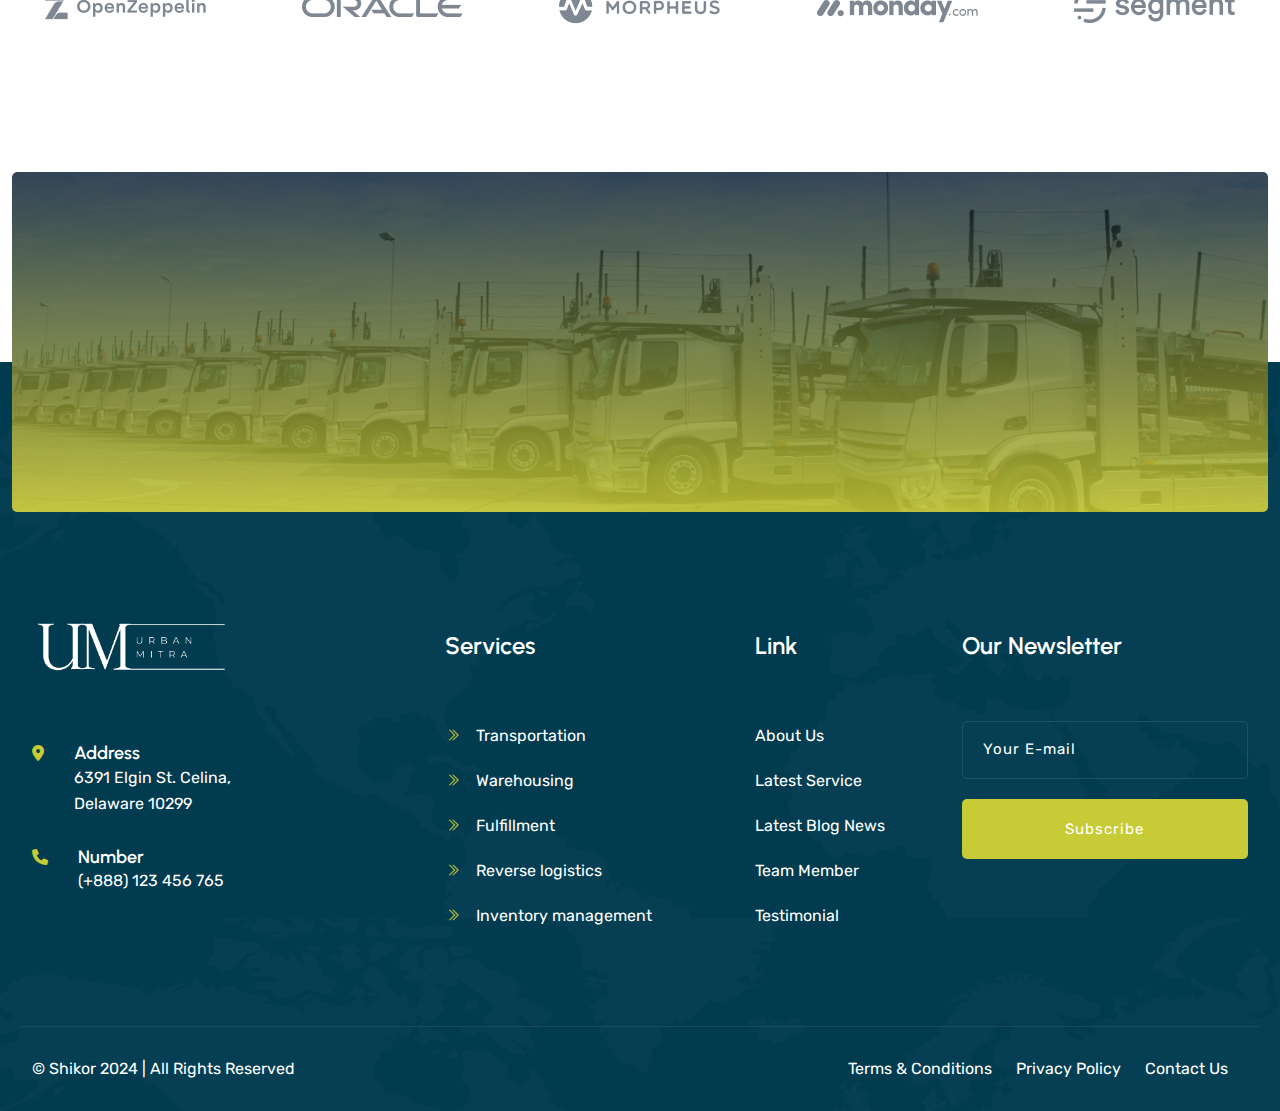
==== commit 0567adc7: "fixed preloader" ====
--- a/index.html
+++ b/index.html
@@ -48,7 +48,7 @@
 
     <div id="shikor_preloader">
         <div id="shikor_circle_loader"></div>
-        <div class="shikor_loader_logo"><img src="assets/img/preload.png" alt="Preload"></div>
+        <div class="shikor_loader_logo"><img src="assets/img/preloader.png" alt="Preload"></div>
     </div>
 
     <!-- Header Top Area -->
--- a/assets/css/style.css
+++ b/assets/css/style.css
@@ -1030,6 +1030,9 @@
   margin-top: 20px;
 }
 
+.logo img{
+  width: 200px;
+}
 .social-area-wrap a i {
   font-size: 20px;
 }
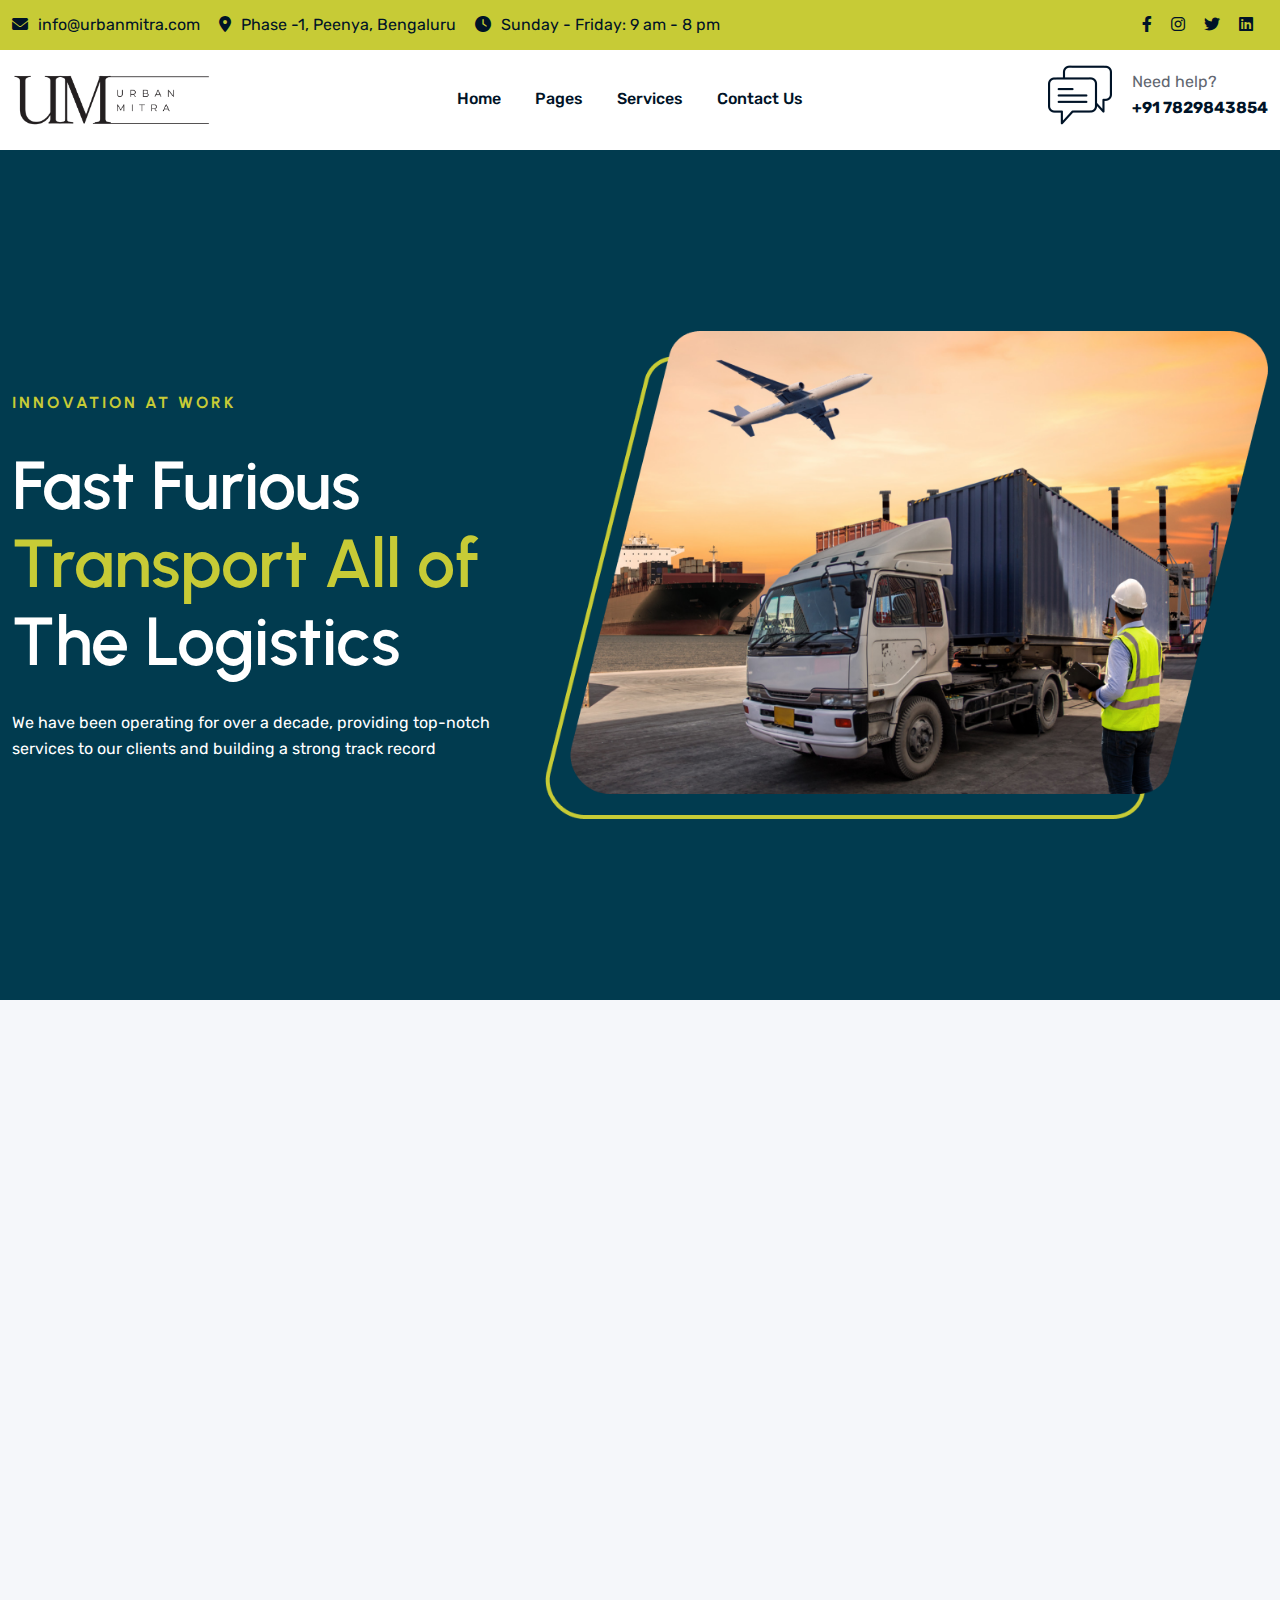
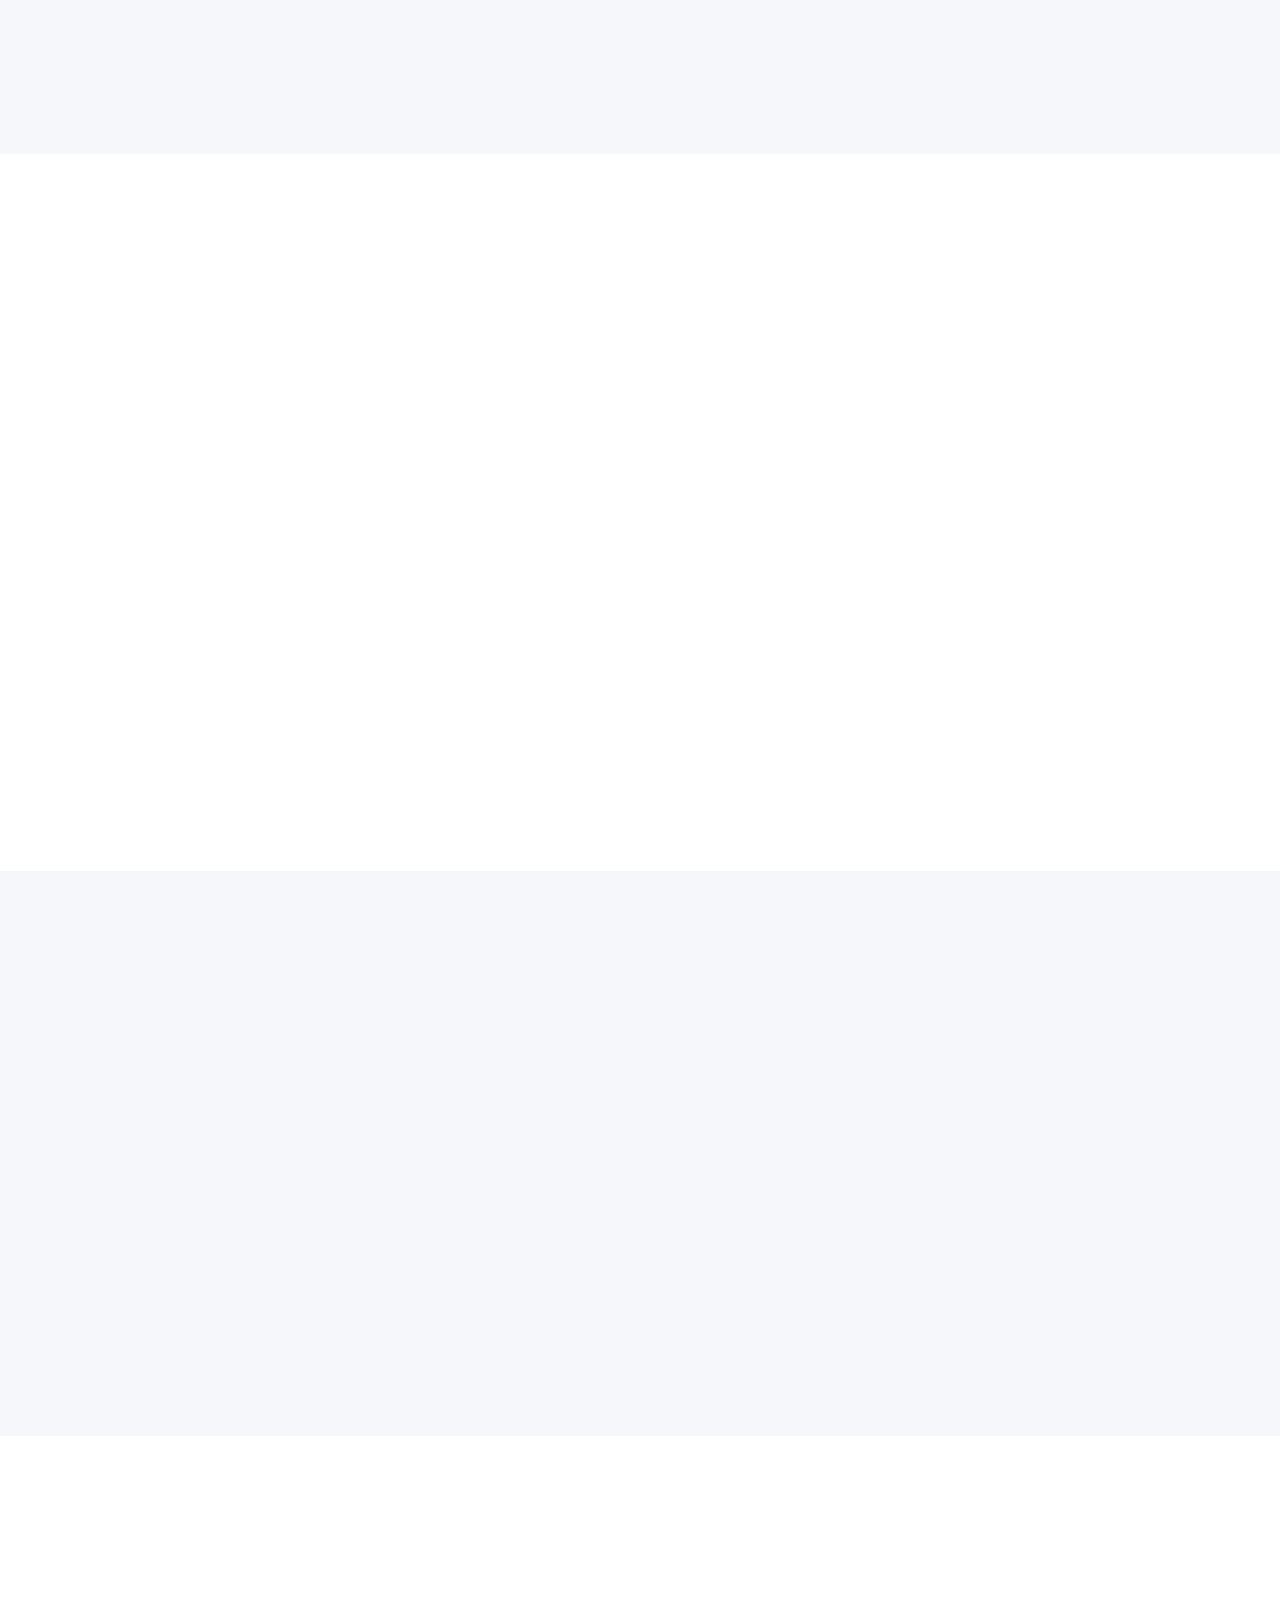
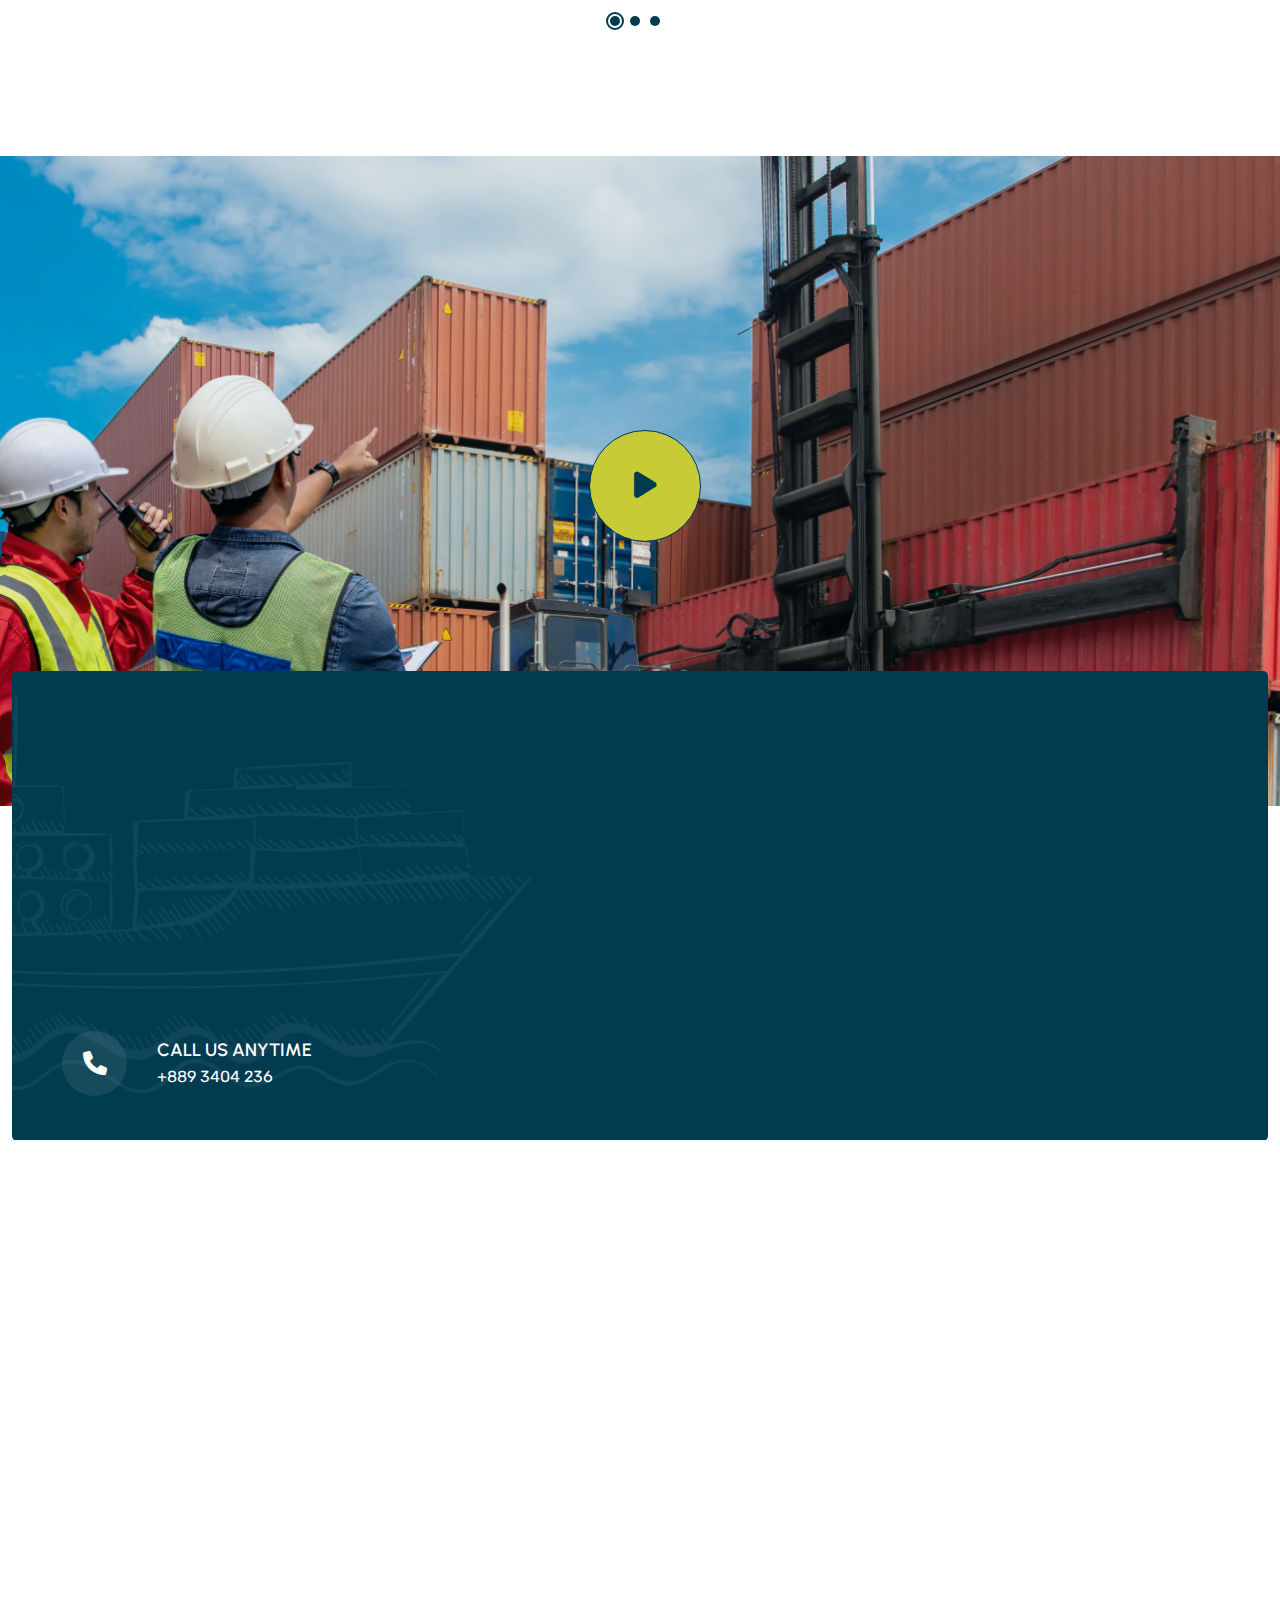
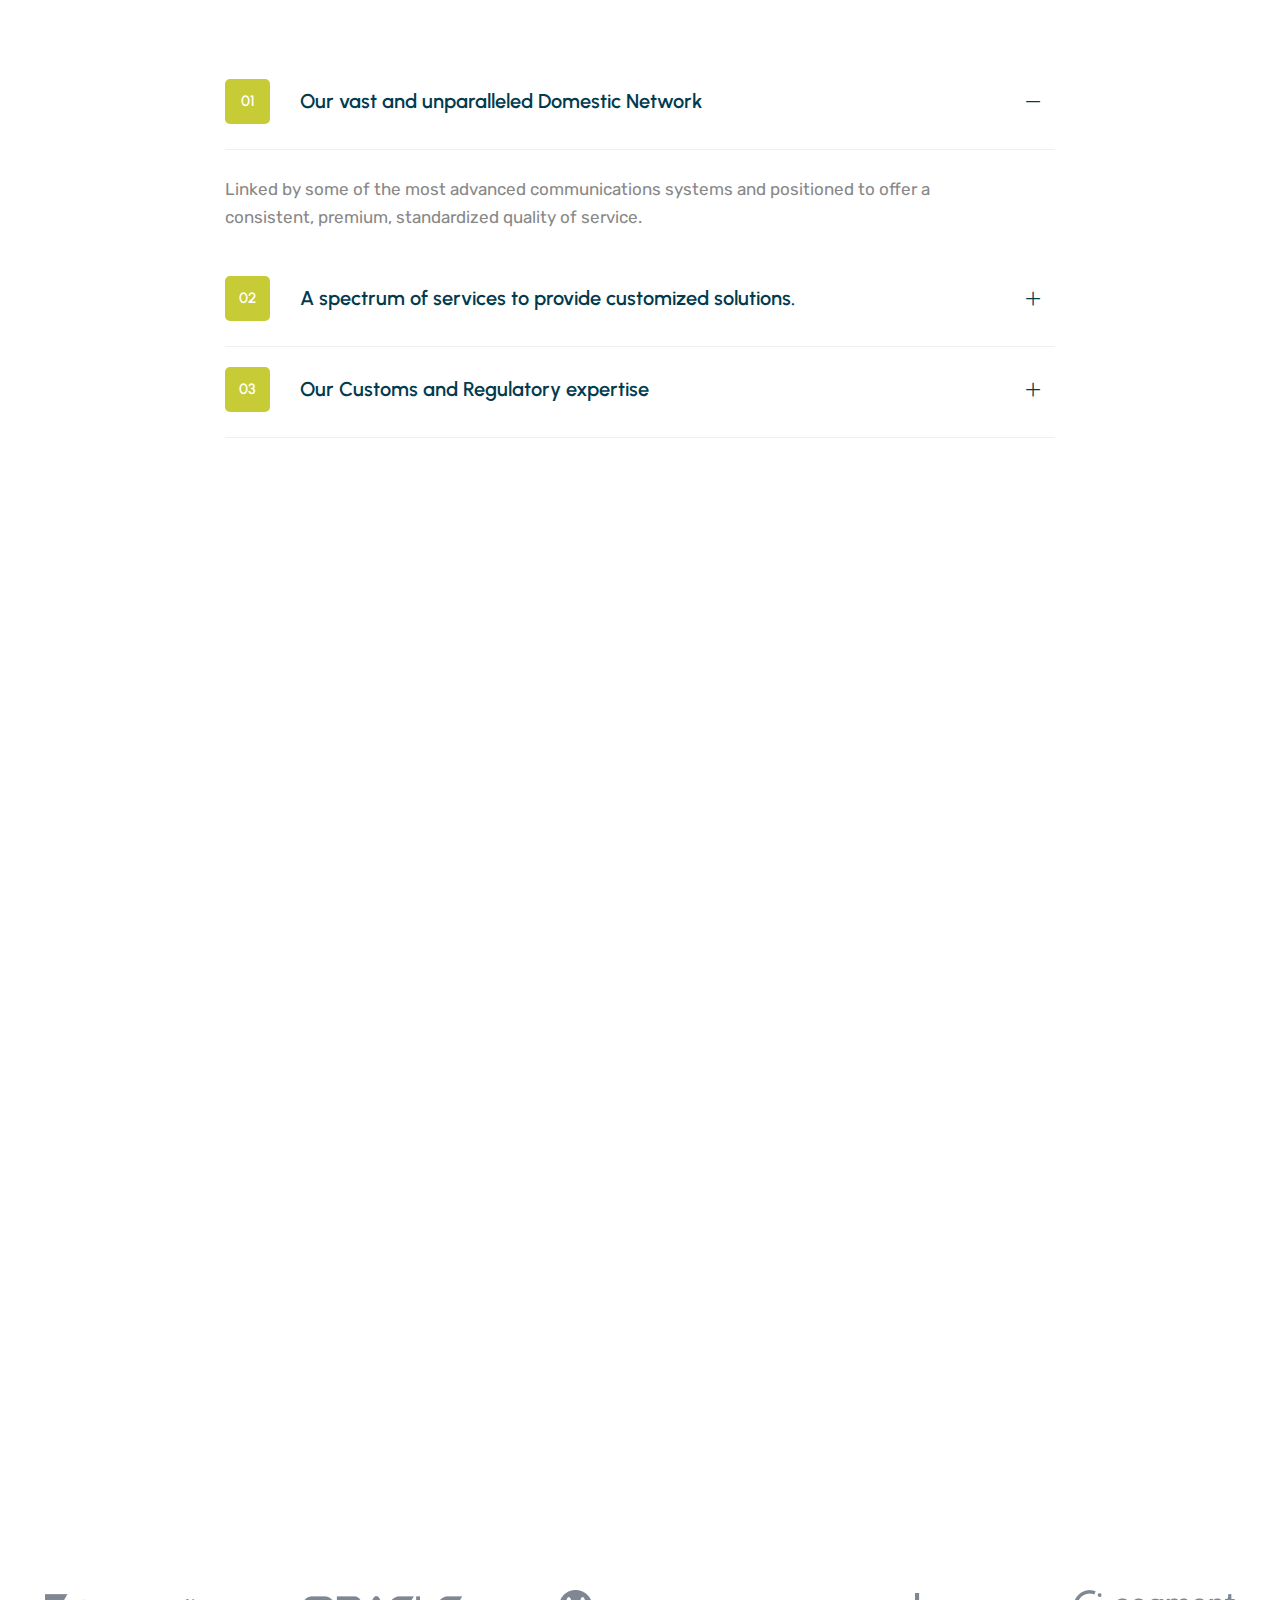
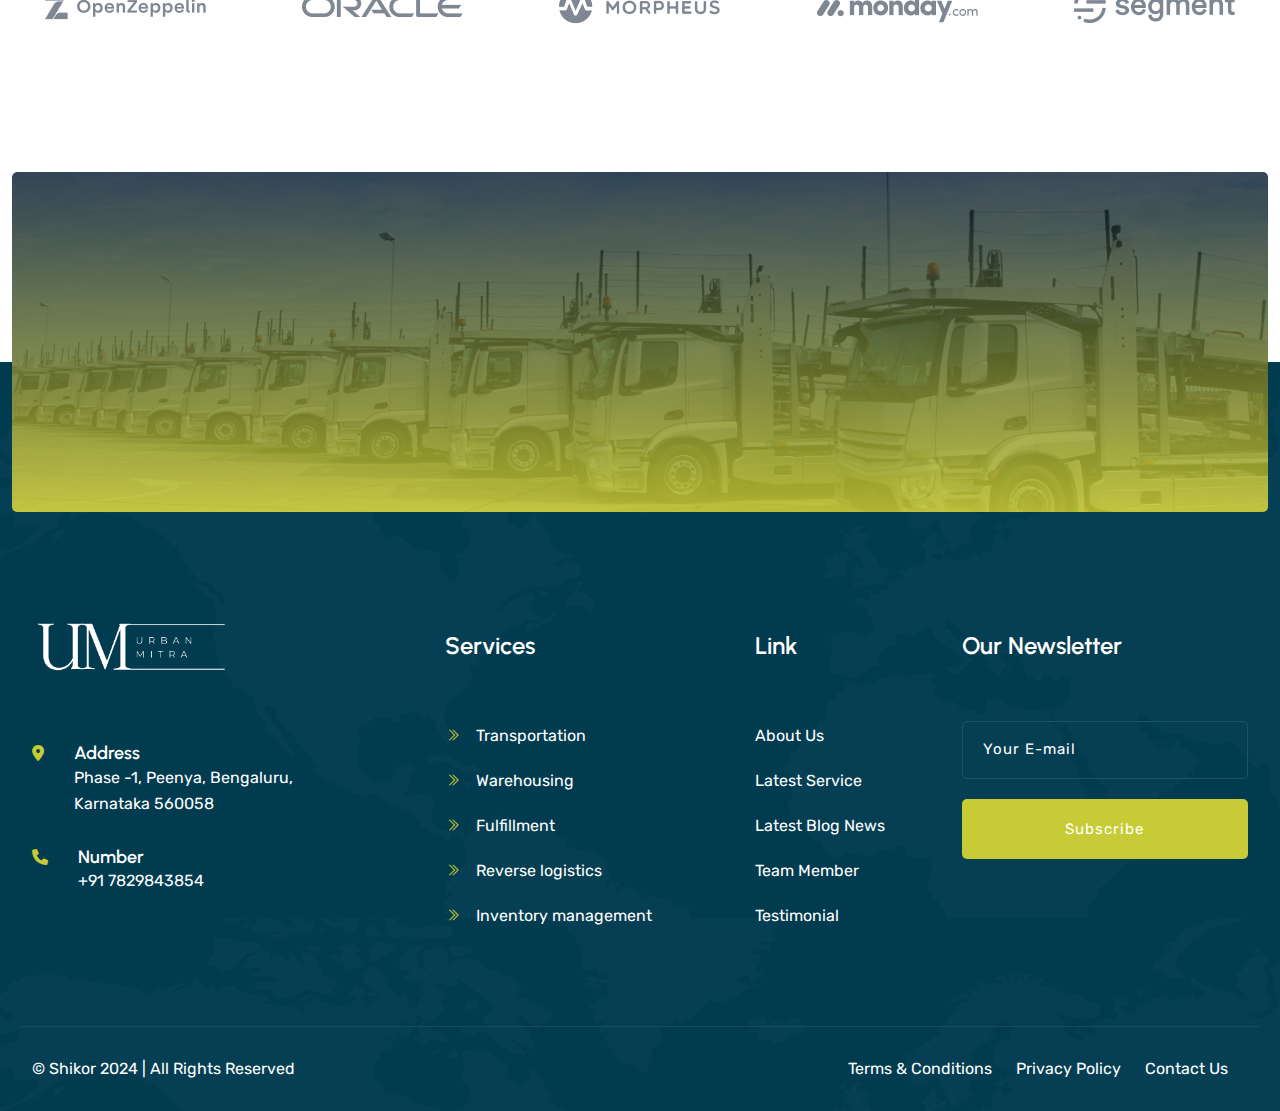
==== commit ec2fa7d2: "added f address and mobile number" ====
--- a/index.html
+++ b/index.html
@@ -57,8 +57,8 @@
         <div class="container">
             <div class="row">
                 <div class="col-xl-8 col-lg-8">
-                    <span><i class="fa-solid fa-envelope"></i>info@example.com</span>
-                    <span><i class="fa-solid fa-location-dot"></i>6391 Elgin St. Celina, 10299</span>
+                    <span><i class="fa-solid fa-envelope"></i>info@urbanmitra.com</span>
+                    <span><i class="fa-solid fa-location-dot"></i>Phase -1, Peenya, Bengaluru</span>
                     <span><i class="fa-solid fa-clock"></i>Sunday - Friday: 9 am - 8 pm</span>
                 </div>
                 <div class="col-xl-4 col-lg-4 text-end">
@@ -121,7 +121,7 @@
                             <img src="assets/img/chat.png" alt="">
                             <div class="contact-info">
                                 <p>Need help?</p>
-                                <p><b>(307) 555-0133</b></p>
+                                <p><b>+91 7829843854</b></p>
                             </div>
                         </div>
                     </div>
@@ -616,7 +616,7 @@
                                 </div>
                                 <div class="contact-details">
                                     <h6>Address</h6>
-                                    <p>6391 Elgin St. Celina, <br> Delaware 10299</p>
+                                    <p>Phase -1, Peenya, Bengaluru, Karnataka 560058</p>
                                 </div>
                             </div>
                             <div class="single-contact-info">
@@ -625,7 +625,7 @@
                                 </div>
                                 <div class="contact-details">
                                     <h6>Number</h6>
-                                    <p>(+888) 123 456 765</p>
+                                    <p>+91 7829843854</p>
                                 </div>
                             </div>
                         </div>
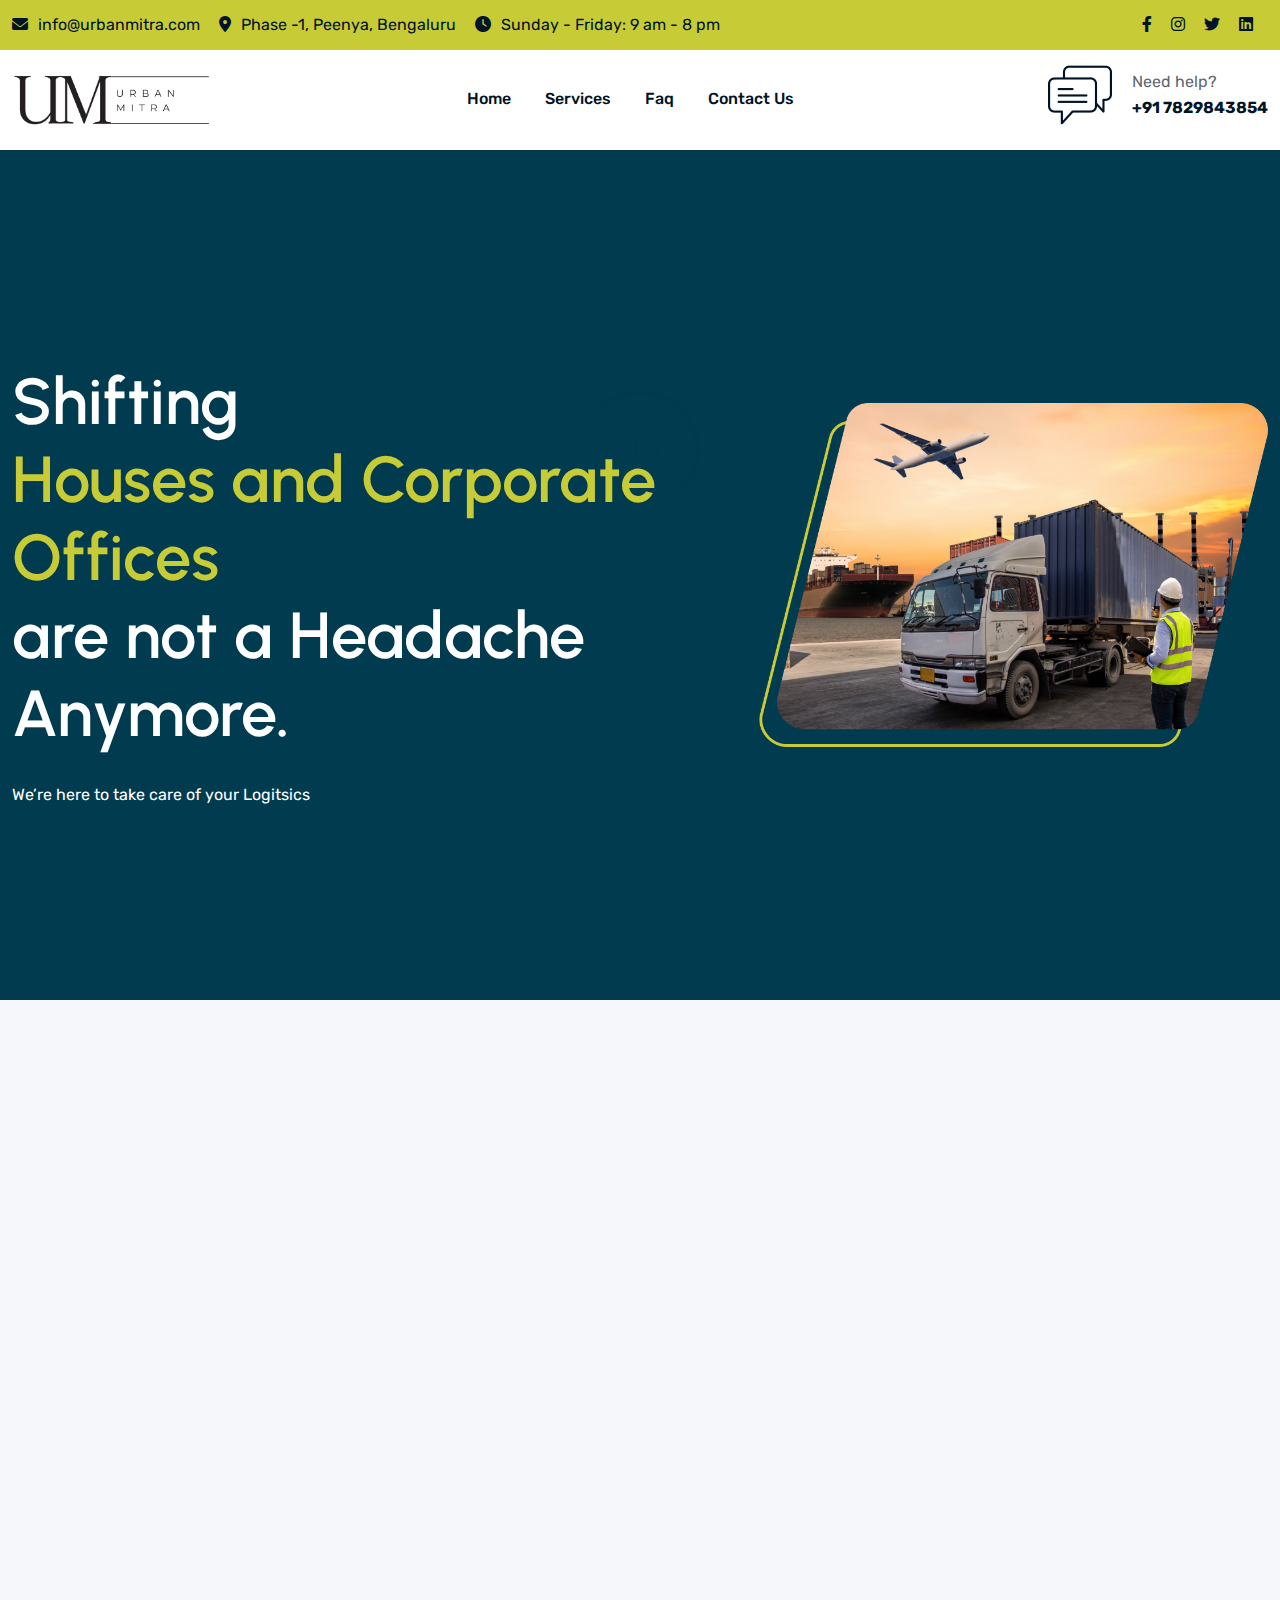
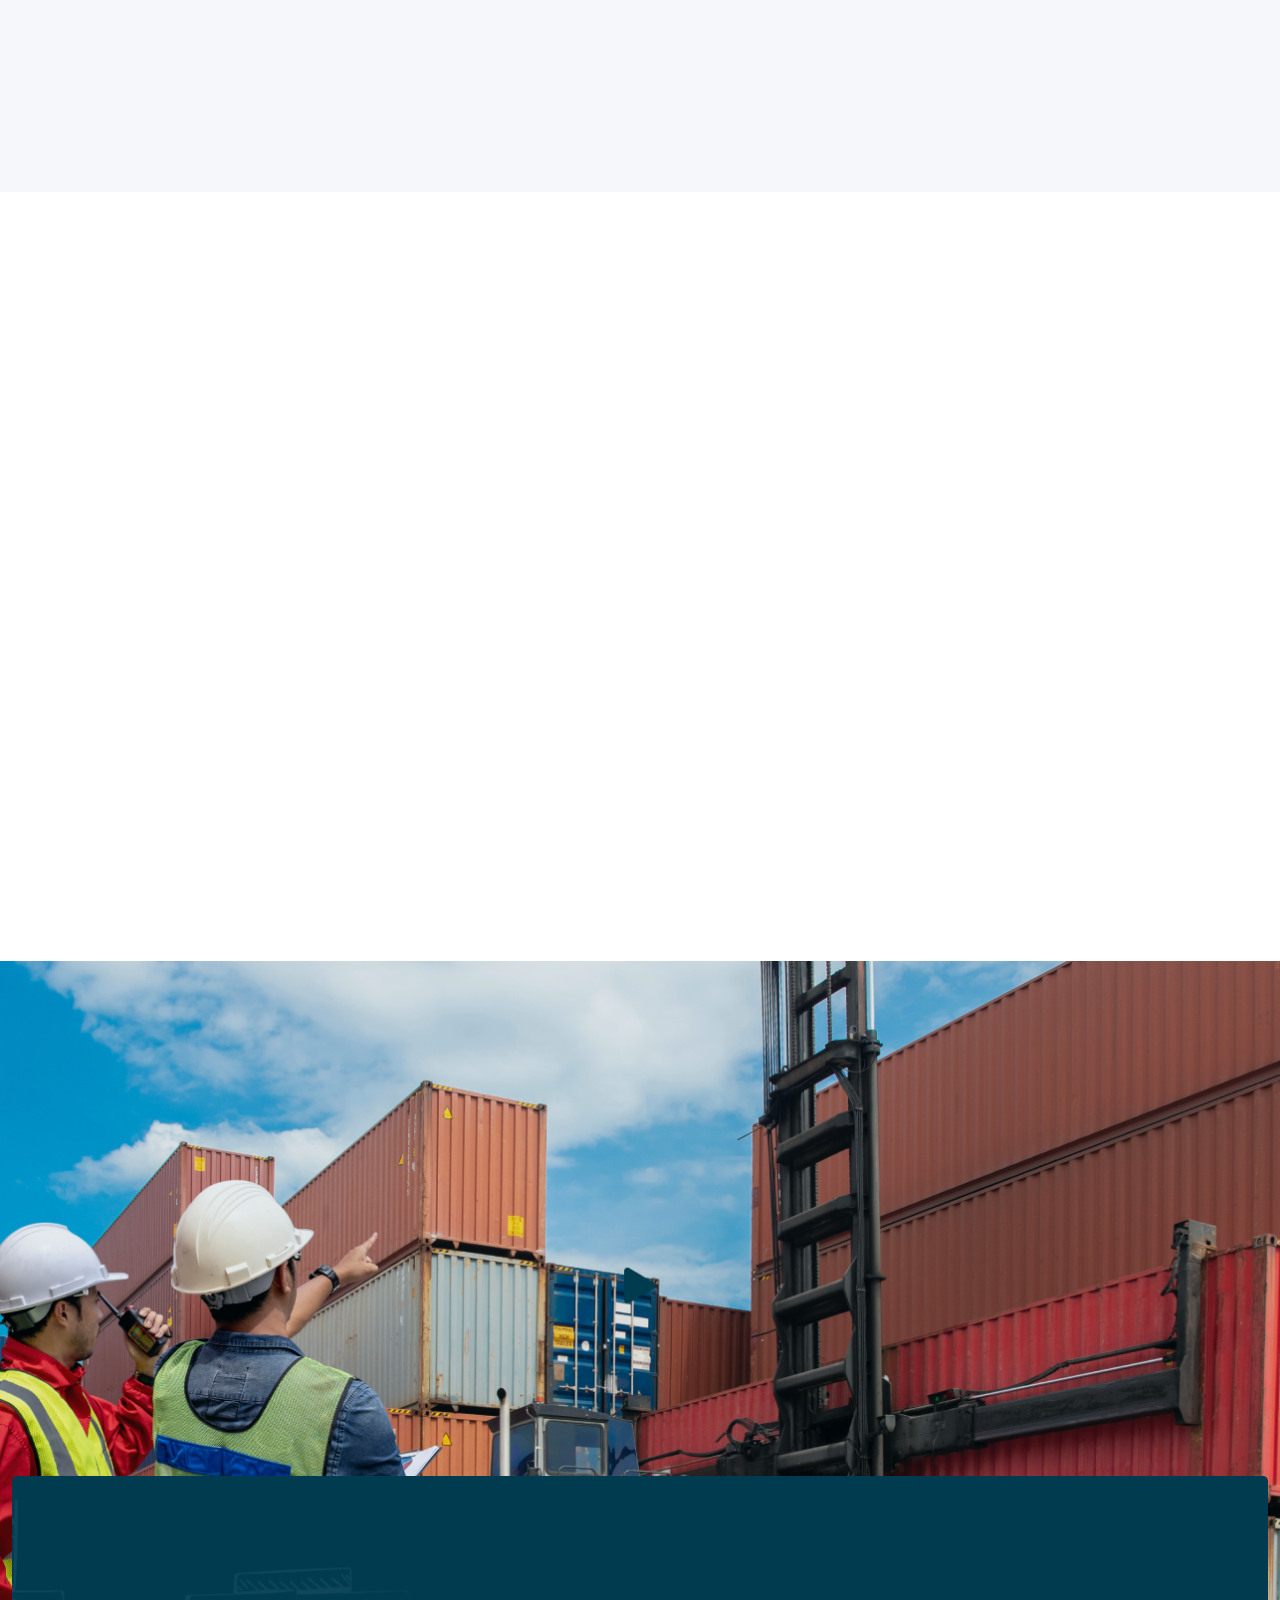
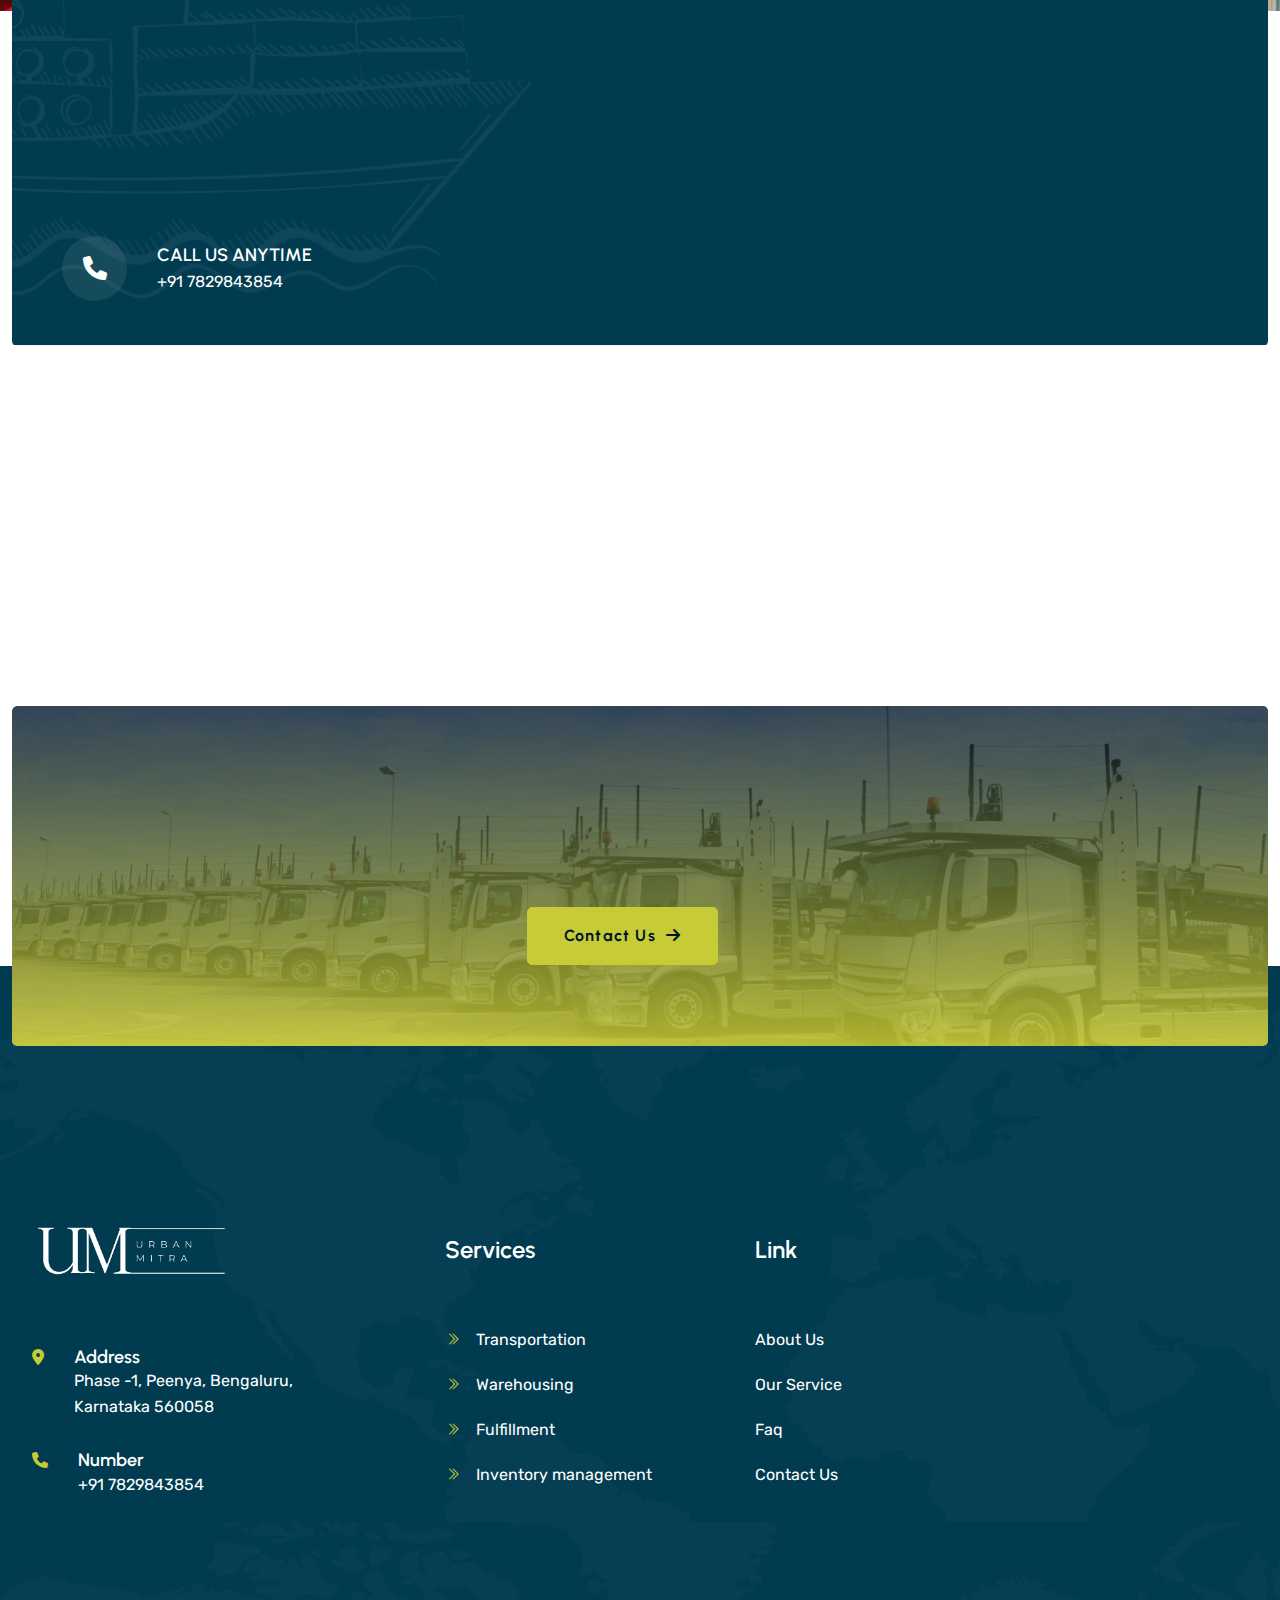
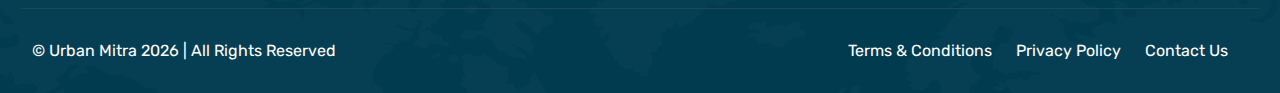
==== commit 79db0174: "added new pages with contect" ====
--- a/index.html
+++ b/index.html
@@ -88,8 +88,9 @@
                         <ul>
 
                             <li><a href="index.html">Home</a></li>
-                            <li><a href="#">Pages</a></li>
-                            <li><a href="#">Services</a></li>
+                            
+                            <li><a href="services.html">Services</a></li>
+                            <li><a href="faq.html">Faq</a></li>
                             <li><a href="contact.html">Contact Us</a></li>
                         </ul>
                     </div>
@@ -107,8 +108,8 @@
                                 <nav class="sidebar-nav">
                                     <ul class="metismenu" id="mobile-menu">
                                         <li><a href="index.html">Home</a></li>
-                                        <li><a href="#">Pages</a></li>
-                                        <li><a href="#">Services</a></li>
+                                        <li><a href="services.html">Services</a></li>
+                                        <li><a href="faq.html">Faq</a></li>
                                         <li><a href="contact.html">Contact Us</a></li>
 
                                     </ul>
@@ -135,21 +136,21 @@
     <div class="hero-area theme-bg bg-cover d-flex align-items-center" data-background="assets/img/hero-area-bg.png">
         <div class="container">
             <div class="row align-items-center">
-                <div class="col-xl-5 col-lg-5 col-md-5">
+                <div class="col-xl-7 col-lg-7 col-md-7">
                     <div class="hero-area-content">
                         <div class="section-title">
-                            <h6 class="wow fadeInDown animated" data-wow-delay="200ms">Innovation at Work</h6>
-                        </div>
-                        <h1 class="text-white wow fadeInDown animated" data-wow-delay="300ms">Fast Furious
-                            <span>Transport All of</span> The Logistics
+                        </div>
+                        <h1 style="font-size: 65px;" class="text-white wow fadeInDown animated" data-wow-delay="300ms">
+                            Shifting
+                            <span>Houses and Corporate Offices</span> are not a Headache Anymore.
                         </h1>
-                        <p class="text-white mt-30 wow fadeInDown animated" data-wow-delay="400ms">We have been
-                            operating for over a decade, providing top-notch services to our clients and building a
-                            strong track record</p>
-
-                    </div>
-                </div>
-                <div class="col-xl-7 col-lg-7 col-md-7 wow fadeInRight animated" data-wow-delay="200ms">
+                        <p class="text-white mt-30 wow fadeInDown animated" data-wow-delay="400ms">We’re here to take
+                            care of your Logitsics
+                        </p>
+
+                    </div>
+                </div>
+                <div class="col-xl-5 col-lg-5 col-md-5 wow fadeInRight animated" data-wow-delay="200ms">
                     <div class="hero-img-wrap">
                         <img src="assets/img/hero-area-img.png" alt="">
                     </div>
@@ -179,18 +180,23 @@
                 <div class="col-xl-6 col-lg-6 wow fadeInUp animated" data-wow-delay="300ms">
                     <div class="about-content-wrap">
                         <div class="section-title">
-                            <h6>About Us</h6>
-                            <h2>Streamlined Solutions for <br> a Seamless Deliveries</h2>
-                        </div>
-                        <p>Lorem ipsum dolor sit amet consectetur. Amet lectus mi ultricies the dictum facilisis thr
-                            sem. Imperdiet massa turpis sit Lorem ipsum dolor sit amet </p>
+                            <h6>Who We Are</h6>
+                            <h2>Streamlined Solutions for <br> Seamless Deliveries</h2>
+                        </div>
+                        <p>Urban Mitra is a logistics brand specialised in offering seamless relocation services for
+                            homes and business across the city. With over 10 years of expertise in the logistics
+                            industry, we ensure a hassle-free moving experience tailored to your needs. </p>
                     </div>
                     <div class="about-list-item">
                         <ul>
-                            <li><i class="fa-solid fa-circle-check"></i>Your satisfaction is our priority</li>
-                            <li><i class="fa-solid fa-circle-check"></i>Enhancing your transport experience</li>
-                            <li><i class="fa-solid fa-circle-check"></i>Safe, comfortable, and on time</li>
-                            <li><i class="fa-solid fa-circle-check"></i>Discover hassle-free transportation</li>
+                            <li><i class="fa-solid fa-circle-check"></i>Experience & Expertise – A decade of industry
+                                knowledge ensures smooth <span style="margin-left: 30px;color: #6e6f70;"> and secure moving.</span> </li>
+                            <li><i class="fa-solid fa-circle-check"></i>End-to-End Solutions – We manage everything from
+                                packing to unpacking. </li>
+                            <li><i class="fa-solid fa-circle-check"></i>Affordable & Transparent Pricing – No hidden
+                                costs, just honest pricing. </li>
+                            <li><i class="fa-solid fa-circle-check"></i>Trained & Professional Team – Our experts handle
+                                your valuables with the <span style="margin-left: 30px;color: #6e6f70;"> utmost care.</span> </li>
                         </ul>
                     </div>
                 </div>
@@ -204,7 +210,7 @@
             <div class="row align-items-end">
                 <div class="col-xl-8 col-lg-8 wow fadeInUp animated" data-wow-delay="200ms">
                     <div class="section-title mb-0">
-                        <h6>Services</h6>
+                        <h6>Our Services</h6>
                         <h2>Streamlined <span>Solutions</span> for a <br> Seamless Deliveries</h2>
                     </div>
                 </div>
@@ -216,8 +222,8 @@
                         <div class="service-icon">
                             <img src="assets/img/service/1.png" alt="">
                         </div>
-                        <h4>Express Transport</h4>
-                        <p></p>
+                        <h4>Household Relocation </h4>
+                        <p>From packing to unloading, we handle every aspect of your move with care.</p>
                         <a href="service-details.html" class="service-link">Read More <i
                                 class="fa-solid fa-arrow-right"></i></a>
                     </div>
@@ -227,8 +233,8 @@
                         <div class="service-icon">
                             <img src="assets/img/service/2.png" alt="">
                         </div>
-                        <h4>Connect Logistics</h4>
-                        <p></p>
+                        <h4>Corporate Office Shifting</h4>
+                        <p>Corporate Office Shifting minimize downtime, maximize efficiency.</p>
                         <a href="service-details.html" class="service-link">Read More <i
                                 class="fa-solid fa-arrow-right"></i></a>
                     </div>
@@ -238,8 +244,8 @@
                         <div class="service-icon">
                             <img src="assets/img/service/3.png" alt="">
                         </div>
-                        <h4>Logistic Xpress</h4>
-                        <p></p>
+                        <h4>Intercity Relocation</h4>
+                        <p>Reliable and secure long-distance moving services.</p>
                         <a href="service-details.html" class="service-link">Read More <i
                                 class="fa-solid fa-arrow-right"></i></a>
                     </div>
@@ -249,124 +255,14 @@
     </div>
 
 
-    <!-- Project Section -->
-    <div class="project-section gray-bg section-padding">
-        <div class="container">
-            <div class="row align-items-end">
-                <div class="col-xl-6 col-lg-6">
-                    <div class="section-title mb-0 wow fadeInUp animated" data-wow-delay="200ms">
-                        <h6>Latest Project</h6>
-                        <h2>Your Visit Our <span>Expertise</span> <br> of Creating Beautiful</h2>
-                    </div>
-                </div>
-
-            </div>
-            <div class="row mt-60">
-                <div class="project-wrapper owl-carousel">
-                    <a href="#" class="single-project-wrapper wow fadeInUp animated" data-wow-delay="200ms">
-                        <div class="project-bg">
-                            <img src="assets/img/project/01.png" alt="">
-                            <div class="project-details">
-                                <h4>Air Freight</h4>
-                                <p>Logistics</p>
-                            </div>
-                        </div>
-                    </a>
-                    <a href="#" class="single-project-wrapper wow fadeInUp animated" data-wow-delay="400ms">
-                        <div class="project-bg">
-                            <img src="assets/img/project/02.png" alt="">
-                            <div class="project-details">
-                                <h4>Ware House</h4>
-                                <p>Logistics</p>
-                            </div>
-                        </div>
-                    </a>
-                    <a href="#" class="single-project-wrapper wow fadeInUp animated" data-wow-delay="600ms">
-                        <div class="project-bg">
-                            <img src="assets/img/project/03.png" alt="">
-                            <div class="project-details">
-                                <h4>Sea Freight</h4>
-                                <p>Logistics</p>
-                            </div>
-                        </div>
-                    </a>
-                    <a href="#" class="single-project-wrapper wow fadeInUp animated" data-wow-delay="800ms">
-                        <div class="project-bg">
-                            <img src="assets/img/project/04.png" alt="">
-                            <div class="project-details">
-                                <h4>Road Freight</h4>
-                                <p>Logistics</p>
-                            </div>
-                        </div>
-                    </a>
-                    <a href="#" class="single-project-wrapper wow fadeInUp animated" data-wow-delay="200ms">
-                        <div class="project-bg">
-                            <img src="assets/img/project/01.png" alt="">
-                            <div class="project-details">
-                                <h4>Sea Freight</h4>
-                                <p>Logistics</p>
-                            </div>
-                        </div>
-                    </a>
-                    <a href="#" class="single-project-wrapper wow fadeInUp animated" data-wow-delay="200ms">
-                        <div class="project-bg">
-                            <img src="assets/img/project/01.png" alt="">
-                            <div class="project-details">
-                                <h4>Air Freight</h4>
-                                <p>Logistics</p>
-                            </div>
-                        </div>
-                    </a>
-                    <a href="#" class="single-project-wrapper wow fadeInUp animated" data-wow-delay="400ms">
-                        <div class="project-bg">
-                            <img src="assets/img/project/02.png" alt="">
-                            <div class="project-details">
-                                <h4>Ware House</h4>
-                                <p>Logistics</p>
-                            </div>
-                        </div>
-                    </a>
-                    <a href="#" class="single-project-wrapper wow fadeInUp animated" data-wow-delay="600ms">
-                        <div class="project-bg">
-                            <img src="assets/img/project/03.png" alt="">
-                            <div class="project-details">
-                                <h4>Sea Freight</h4>
-                                <p>Logistics</p>
-                            </div>
-                        </div>
-                    </a>
-                    <a href="#" class="single-project-wrapper wow fadeInUp animated" data-wow-delay="800ms">
-                        <div class="project-bg">
-                            <img src="assets/img/project/04.png" alt="">
-                            <div class="project-details">
-                                <h4>Road Freight</h4>
-                                <p>Logistics</p>
-                            </div>
-                        </div>
-                    </a>
-                    <a href="#" class="single-project-wrapper wow fadeInUp animated" data-wow-delay="200ms">
-                        <div class="project-bg">
-                            <img src="assets/img/project/01.png" alt="">
-                            <div class="project-details">
-                                <h4>Sea Freight</h4>
-                                <p>Logistics</p>
-                            </div>
-                        </div>
-                    </a>
-                </div>
-            </div>
-        </div>
-    </div>
+
 
 
     <!-- Video Section  -->
     <div class="video-section">
         <div class="overlay"></div>
         <div class="video-inner-box">
-            <div class="play-btn">
-                <a href="https://www.youtube.com/watch?v=KEFt2quibkg" class="mfp-iframe"><i
-                        class="fa-solid fa-play"></i></a>
-            </div>
+           
         </div>
     </div>
 
@@ -377,19 +273,19 @@
                 <div class="row">
                     <div class="col-xl-5 col-lg-5">
                         <div class="section-title">
-                            <h6 class="text-white wow fadeInUp animated" data-wow-delay="200ms">Talk To Us</h6>
-                            <h2 class="text-white wow fadeInDown animated" data-wow-delay="400ms">Connect people a <br>
-                                of places</h2>
-                        </div>
-                        <p class="text-white wow fadeInUp animated" data-wow-delay="200ms">Lorem ipsum dolor sit amet
-                            consectetur adipiscing elit torquent nunc nascetur, cubilia tempor </p>
+                            <h6 class="text-white wow fadeInUp animated" data-wow-delay="200ms">Contact Us</h6>
+                            <h2 class="text-white wow fadeInDown animated" data-wow-delay="400ms">Logistics services just one call away.</h2>
+                        </div>
+                        <p class="text-white wow fadeInUp animated" data-wow-delay="200ms">
+                            You can call us with the number below or add your details in this form and we will get back to you within few hours
+                             </p>
                         <div class="contact-wrap">
                             <div class="icon">
                                 <i class="fa-solid fa-phone"></i>
                             </div>
                             <div class="contact-details">
                                 <h6>CALL US ANYTIME</h6>
-                                <p>+889 3404 236</p>
+                                <p>+91 7829843854</p>
                             </div>
                         </div>
                     </div>
@@ -426,79 +322,9 @@
         </div>
     </div>
 
-    <!-- FAQ Section  -->
-    <div class="faq-section section-padding">
-        <div class="container">
-            <div class="row justify-content-center">
-                <div class="col-xl-8 col-lg-8 text-center">
-                    <div class="section-title wow fadeInUp animated" data-wow-delay="200ms">
-                        <h6>Ask Question</h6>
-                        <h2>Fast furious <span>transport</span> <br> all logistics</h2>
-                    </div>
-                    <div class="faq-wrap">
-                        <div class="cp-custom-accordion mt-60">
-                            <div class="accordions" id="accordionExample">
-                                <div class="accordion-items">
-                                    <h2 class="accordion-header" id="headingOne">
-                                        <button class="accordion-buttons" type="button" data-bs-toggle="collapse"
-                                            data-bs-target="#collapseOne" aria-expanded="true"
-                                            aria-controls="collapseOne">
-                                            <span>01</span>Our vast and unparalleled Domestic Network
-                                        </button>
-                                    </h2>
-                                    <div id="collapseOne" class="accordion-collapse collapse show"
-                                        aria-labelledby="headingOne" data-bs-parent="#accordionExample">
-                                        <div class="accordion-body">
-                                            Linked by some of the most advanced communications systems and positioned to
-                                            offer a consistent, premium, standardized quality of service.
-                                        </div>
-                                    </div>
-                                </div>
-                                <div class="accordion-items">
-                                    <h2 class="accordion-header" id="headingTwo">
-                                        <button class="accordion-buttons collapsed" type="button"
-                                            data-bs-toggle="collapse" data-bs-target="#collapseTwo"
-                                            aria-expanded="false" aria-controls="collapseTwo">
-                                            <span>02</span>A spectrum of services to provide customized solutions.
-                                        </button>
-                                    </h2>
-                                    <div id="collapseTwo" class="accordion-collapse collapse"
-                                        aria-labelledby="headingTwo" data-bs-parent="#accordionExample">
-                                        <div class="accordion-body">
-                                            We are the only express carrier in the country today which offers an entire
-                                            range of services that extend from a document to a charter-load of
-                                            shipments. Our services are relentlessly monitored to deliver a net service
-                                            level of 99.96%.
-                                        </div>
-                                    </div>
-                                </div>
-                                <div class="accordion-items">
-                                    <h2 class="accordion-header" id="headingThree">
-                                        <button class="accordion-buttons collapsed" type="button"
-                                            data-bs-toggle="collapse" data-bs-target="#collapseThree"
-                                            aria-expanded="false" aria-controls="collapseThree">
-                                            <span>03</span>Our Customs and Regulatory expertise
-                                        </button>
-                                    </h2>
-                                    <div id="collapseThree" class="accordion-collapse collapse"
-                                        aria-labelledby="headingThree" data-bs-parent="#accordionExample">
-                                        <div class="accordion-body">
-                                            We have a dedicated team of specialists who provide the expertise for
-                                            customs as well as regulatory clearances at all States within the country,
-                                            to support seamless service to the customer.
-                                        </div>
-                                    </div>
-                                </div>
-                            </div>
-                        </div>
-                    </div>
-                </div>
-            </div>
-        </div>
-    </div>
 
     <!-- Blog Section  -->
-    <div class="blog-section section-padding">
+    <!-- <div class="blog-section section-padding">
         <div class="container">
             <div class="row justify-content-center">
                 <div class="col-xl-6 col-lg-6 text-center wow fadeInUp animated" data-wow-delay="200ms">
@@ -562,40 +388,17 @@
                 </div>
             </div>
         </div>
-    </div>
-
-    <!-- Clients Section  -->
-    <div class="client-section section-padding pt-0">
-        <div class="container">
-            <div class="row">
-                <div class="client-wrapper owl-carousel">
-                    <div class="single-client-item">
-                        <img src="assets/img/clients/1.png" alt="">
-                    </div>
-                    <div class="single-client-item">
-                        <img src="assets/img/clients/2.png" alt="">
-                    </div>
-                    <div class="single-client-item">
-                        <img src="assets/img/clients/3.png" alt="">
-                    </div>
-                    <div class="single-client-item">
-                        <img src="assets/img/clients/4.png" alt="">
-                    </div>
-                    <div class="single-client-item">
-                        <img src="assets/img/clients/5.png" alt="">
-                    </div>
-                </div>
-            </div>
-        </div>
-    </div>
+    </div> -->
+
+   
 
     <!-- CTA Section  -->
-    <div class="cta-area">
+    <div class="cta-area pt-180 pb-70">	
         <div class="container">
             <div class="cta-inner" data-background="assets/img/cta-bg.jpg">
                 <h2 class="text-white wow fadeInUp animated" data-wow-delay="200ms">Ride in style, travel <br> with a
                     smile</h2>
-
+                    <a  href="contact.html" class="theme-btn mr-35">Contact Us<i class="fa-solid fa-arrow-right"></i></a>
             </div>
         </div>
     </div>
@@ -637,16 +440,10 @@
                         <h5>Services</h5>
                         <div class="list-item">
                             <ul>
-                                <li><i class="las la-angle-double-right"></i><a
-                                        href="service-details.html">Transportation</a></li>
-                                <li><i class="las la-angle-double-right"></i><a
-                                        href="service-details.html">Warehousing</a></li>
-                                <li><i class="las la-angle-double-right"></i><a
-                                        href="service-details.html">Fulfillment</a></li>
-                                <li><i class="las la-angle-double-right"></i><a href="service-details.html">Reverse
-                                        logistics</a></li>
-                                <li><i class="las la-angle-double-right"></i><a href="service-details.html">Inventory
-                                        management</a></li>
+                                <li><i class="las la-angle-double-right"></i><a href="javascript:void(0);">Transportation</a></li>
+                                <li><i class="las la-angle-double-right"></i><a href="javascript:void(0);">Warehousing</a></li>
+                                <li><i class="las la-angle-double-right"></i><a href="javascript:void(0);">Fulfillment</a></li>
+                                <li><i class="las la-angle-double-right"></i><a href="javascript:void(0);">Inventory management</a></li>
                             </ul>
                         </div>
                     </div>
@@ -657,27 +454,19 @@
                         <div class="list-item">
                             <ul>
                                 <li><a href="about.html">About Us</a></li>
-                                <li><a href="services.html">Latest Service</a></li>
-                                <li><a href="blog.html">Latest Blog News</a></li>
-                                <li><a href="team.html">Team Member</a></li>
-                                <li><a href="#">Testimonial</a></li>
+                                <li><a href="services.html">Our Service</a></li>
+                                <li><a href="faq.html">Faq</a></li>
+                                <li><a href="contact.html">Contact Us</a></li>
+                             
                             </ul>
                         </div>
                     </div>
                 </div>
-                <div class="col-xl-3 col-lg-3 col-md-6 col-sm-6">
-                    <div class="footer-widget">
-                        <h5>Our Newsletter</h5>
-                        <div class="newsletter-form">
-                            <input type="text" placeholder="Your E-mail">
-                            <input type="submit" value="Subscribe">
-                        </div>
-                    </div>
-                </div>
+                
             </div>
             <div class="footer-bottom row mt-80">
                 <div class="col-lg-6 col-md-5">
-                    <span>© Shikor 2024 | All Rights Reserved</span>
+                    <span>© Urban Mitra <script>document.write(new Date().getFullYear())</script> | All Rights Reserved</span>
                 </div>
                 <div class="col-lg-6 col-md-7 text-md-end">
                     <ul>
--- a/assets/css/style.css
+++ b/assets/css/style.css
@@ -67,7 +67,7 @@
 @media (max-width: 767px) {
   h1 {
     font-size: 40px;
-    line-height: 50px;
+    line-height: 65px;
   }
 }
 
@@ -768,7 +768,7 @@
 }
 
 .container {
-  max-width: 1290px;
+  max-width: 1600px;
 }
 
 .navbar-toggler-icon {
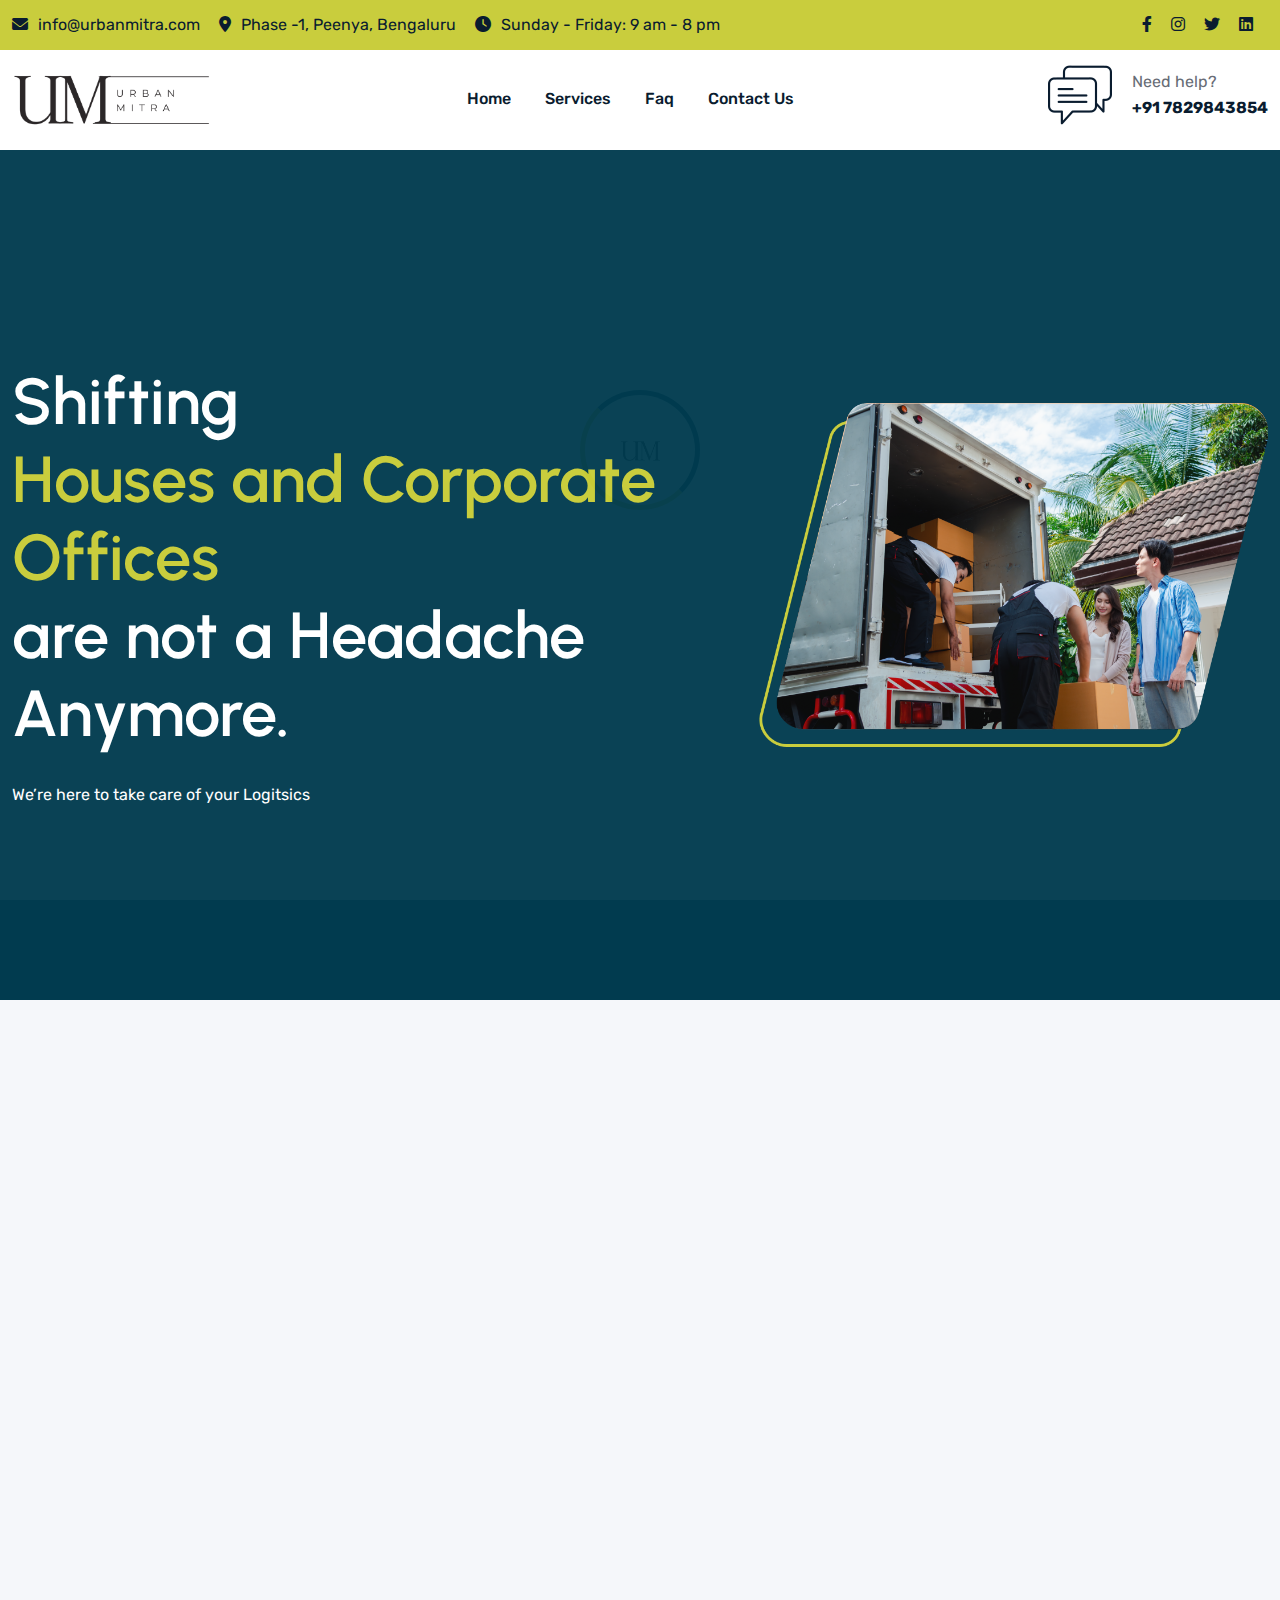
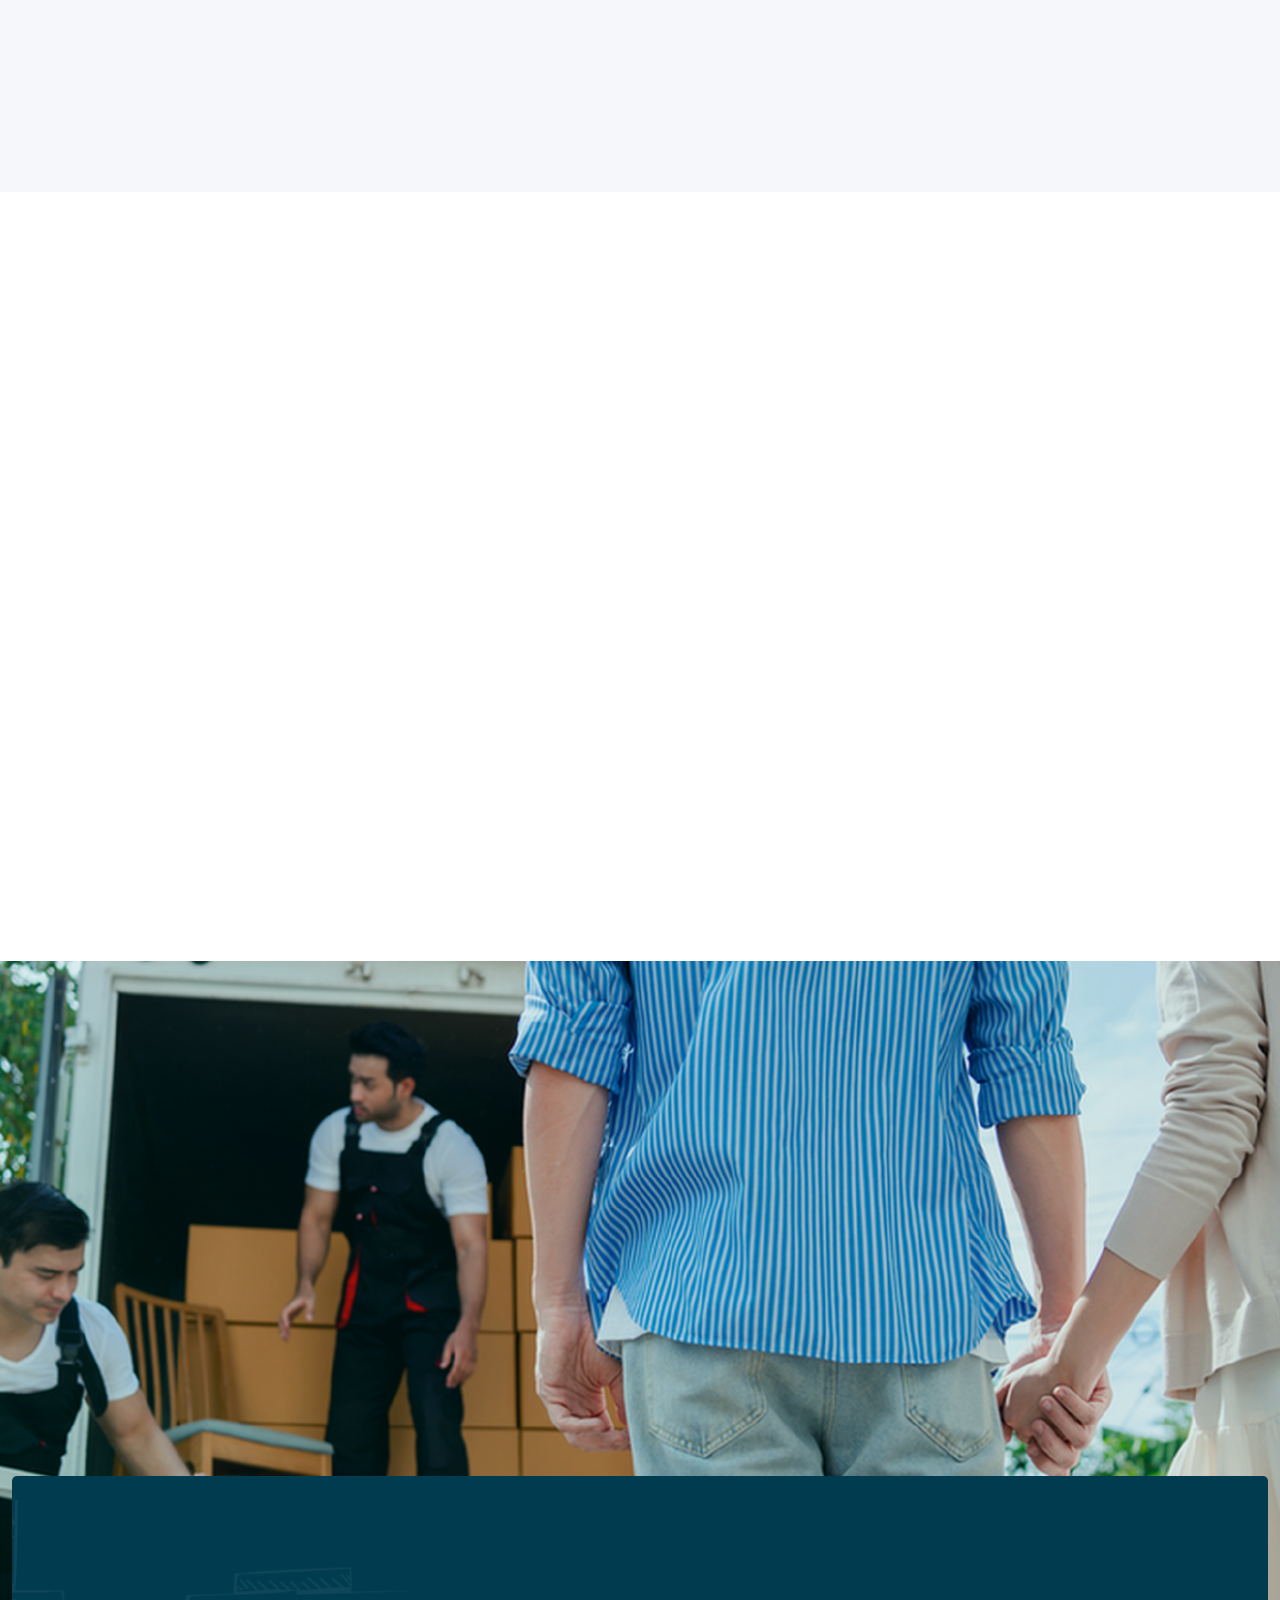
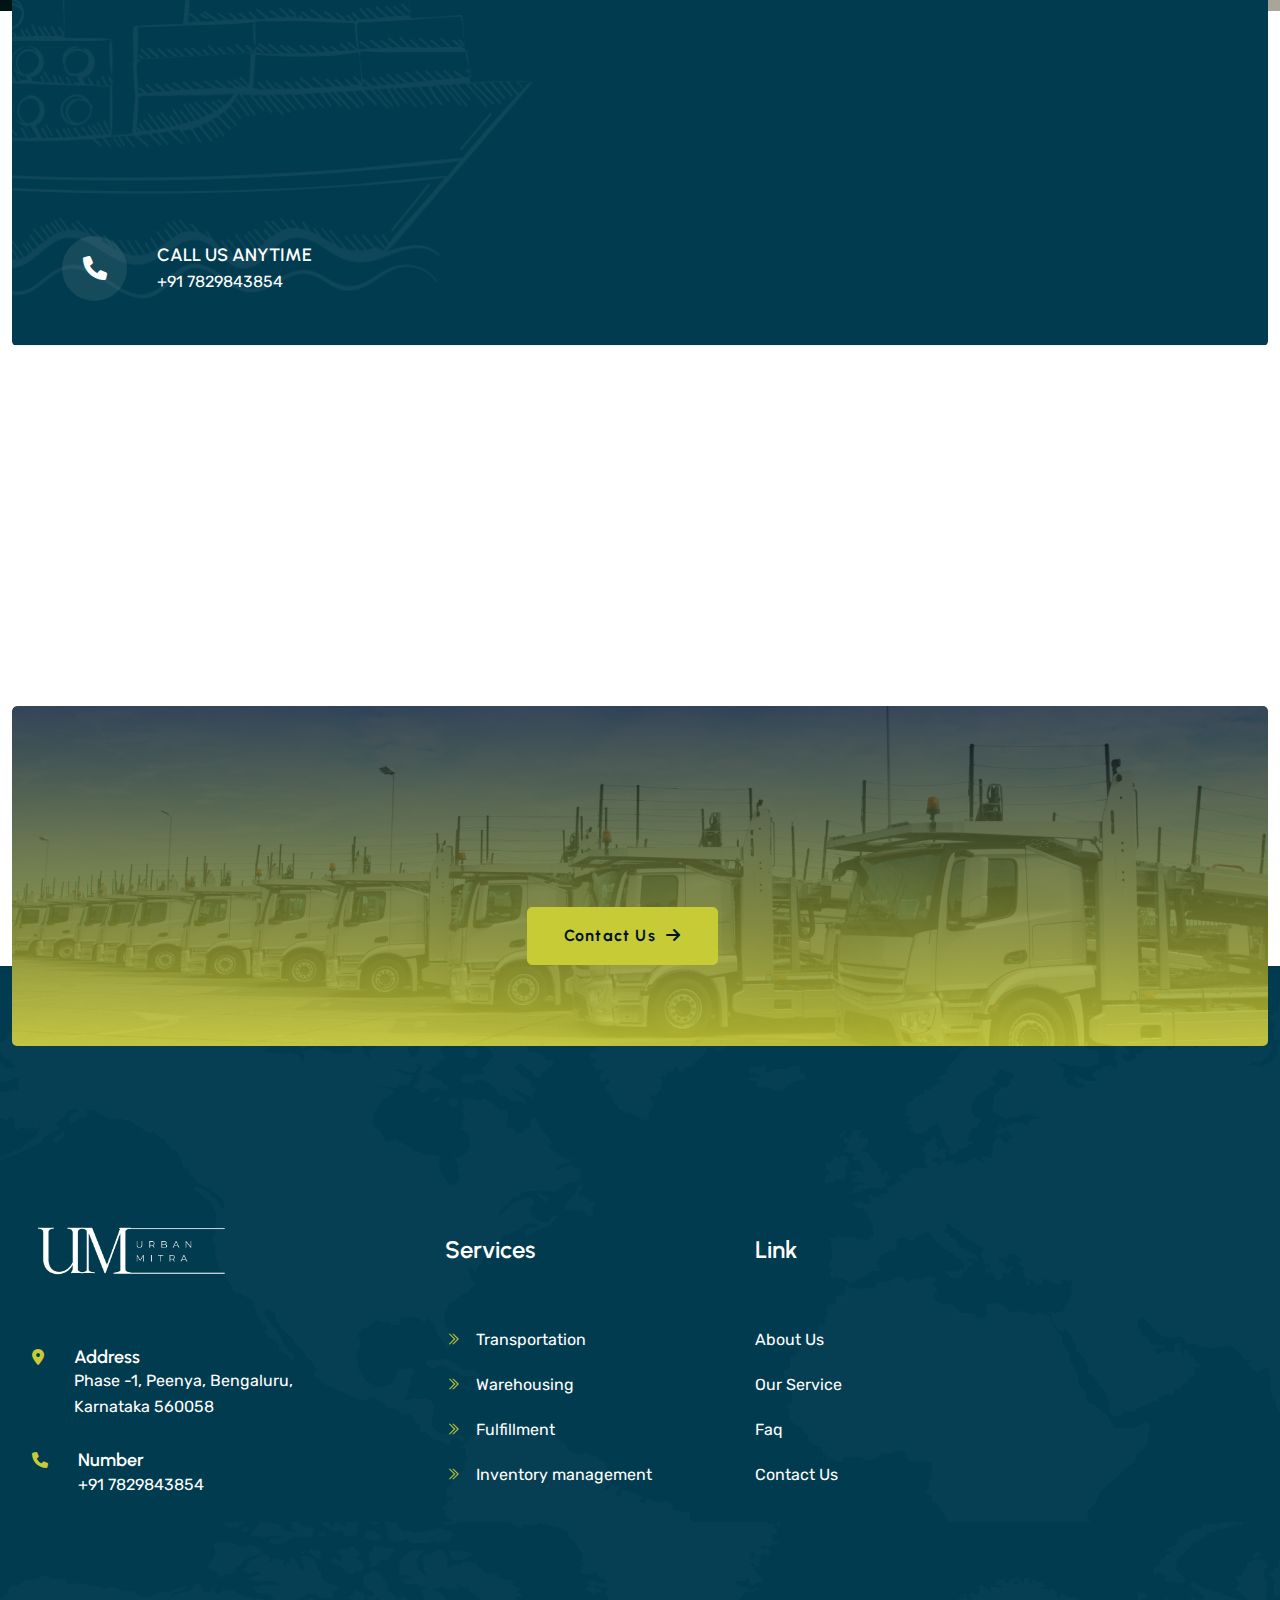
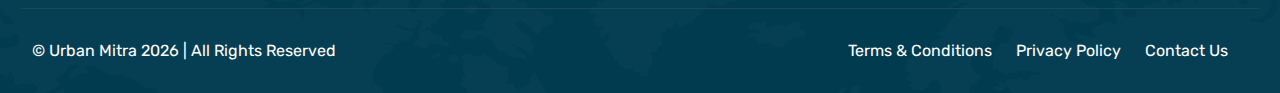
==== commit 9276d789: "added new accurate asset images" ====
--- a/index.html
+++ b/index.html
@@ -152,7 +152,7 @@
                 </div>
                 <div class="col-xl-5 col-lg-5 col-md-5 wow fadeInRight animated" data-wow-delay="200ms">
                     <div class="hero-img-wrap">
-                        <img src="assets/img/hero-area-img.png" alt="">
+                        <img src="assets/img/UM -_Hero page Img.png" alt="">
                     </div>
                 </div>
             </div>
@@ -165,14 +165,14 @@
             <div class="row align-items-center">
                 <div class="col-xl-6 col-lg-6 wow fadeInLeft animated" data-wow-delay="200ms">
                     <div class="about-img-wrap">
-                        <img src="assets/img/about/about-1.png" alt="">
+                        <img src="assets/img/UM -_Mid Img .png" alt="">
                         <div class="achievement-wrap theme-bg d-flex">
                             <div class="icon">
                                 <img src="assets/img/about/medal.png" alt="">
                             </div>
                             <div class="content">
                                 <span class="year">20+</span>
-                                <span>Winning awrard</span>
+                                <span> awrards</span>
                             </div>
                         </div>
                     </div>
@@ -224,7 +224,7 @@
                         </div>
                         <h4>Household Relocation </h4>
                         <p>From packing to unloading, we handle every aspect of your move with care.</p>
-                        <a href="service-details.html" class="service-link">Read More <i
+                        <a href="services.html" class="service-link">Read More <i
                                 class="fa-solid fa-arrow-right"></i></a>
                     </div>
                 </div>
@@ -235,7 +235,7 @@
                         </div>
                         <h4>Corporate Office Shifting</h4>
                         <p>Corporate Office Shifting minimize downtime, maximize efficiency.</p>
-                        <a href="service-details.html" class="service-link">Read More <i
+                        <a href="services.html" class="service-link">Read More <i
                                 class="fa-solid fa-arrow-right"></i></a>
                     </div>
                 </div>
@@ -246,7 +246,7 @@
                         </div>
                         <h4>Intercity Relocation</h4>
                         <p>Reliable and secure long-distance moving services.</p>
-                        <a href="service-details.html" class="service-link">Read More <i
+                        <a href="services.html" class="service-link">Read More <i
                                 class="fa-solid fa-arrow-right"></i></a>
                     </div>
                 </div>
--- a/assets/css/style.css
+++ b/assets/css/style.css
@@ -3029,7 +3029,7 @@
 }
 
 .video-section {
-  background-image: url(../img/video-bg.jpg);
+  background-image: url(../img/UM\ -_Footer\ Img.png);
   background-size: cover;
   background-position: center;
   height: 650px;
@@ -5201,6 +5201,19 @@
   background-image: url(../img/bread-bg.png);
 }
 
+
+.breadcrumb-area-services {
+  background-image: url(../img/UM\ -_Services.png);
+}
+
+.breadcrumb-area-faq {
+  background-image: url(../img/UM\ -_FAQ.png);
+}
+
+.breadcrumb-area-contact {
+  background-image: url(../img/UM\ -_Contact\ Us.png);
+}
+
 .breadcrumb-area {
   height: 400px;
   background-size: cover;
